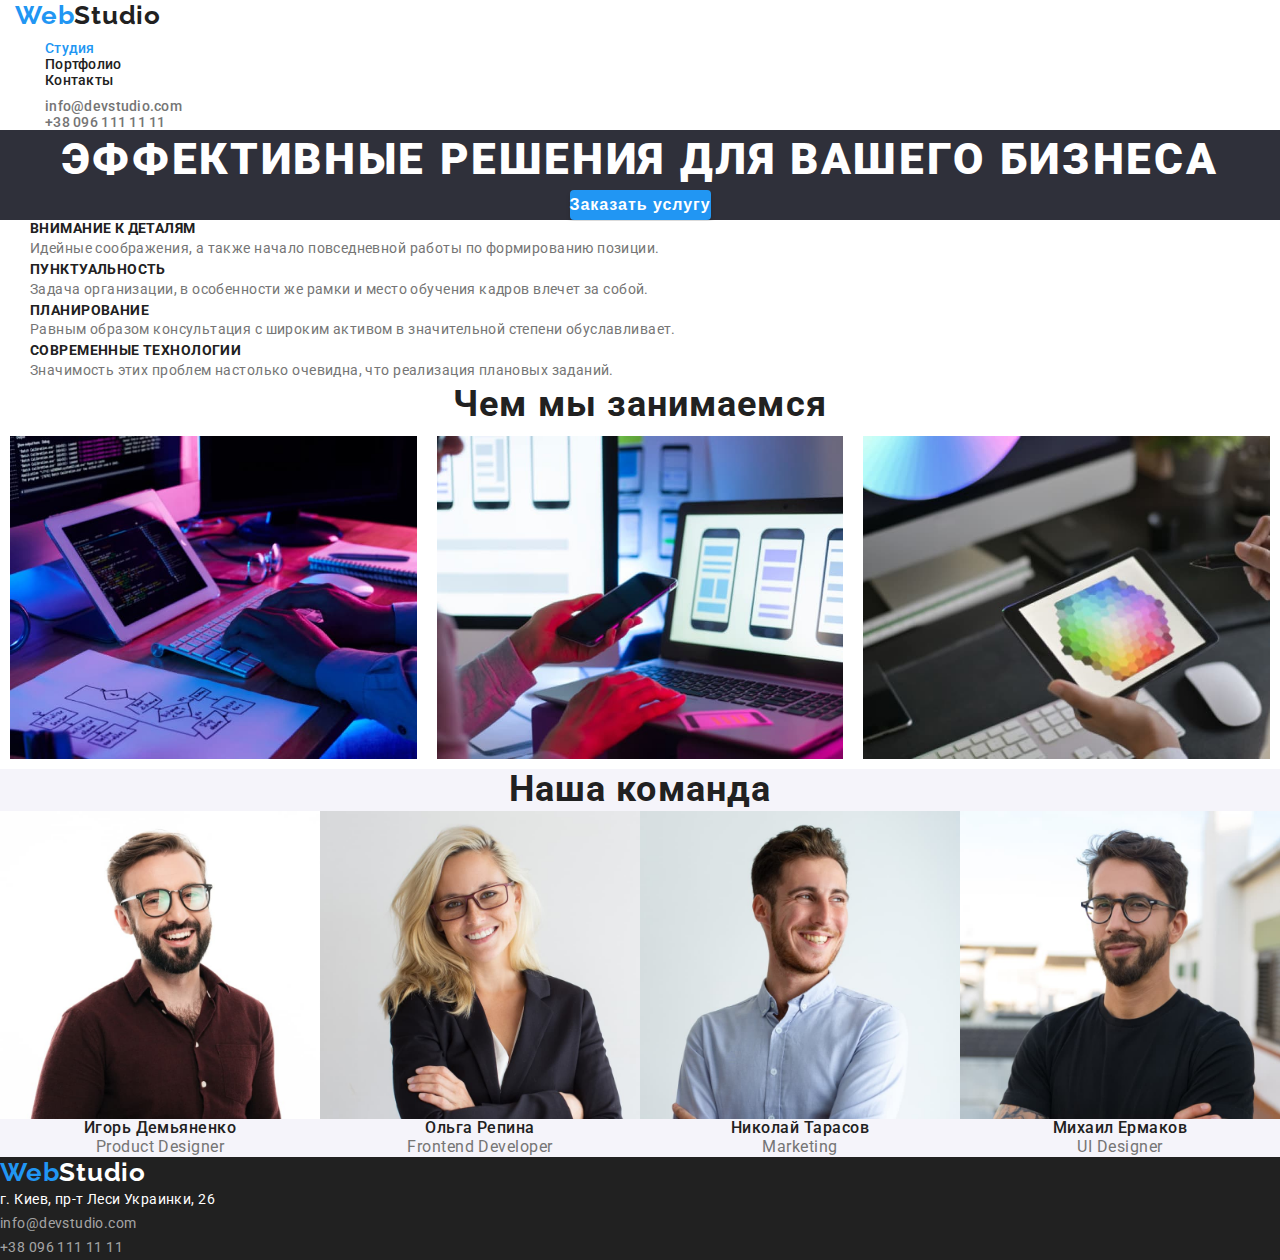
==== index.html @ dde9c55e "dz3" ====
<!DOCTYPE html>
<html lang="ru">
  <head>
    <meta charset="UTF-8" />
    <meta http-equiv="X-UA-Compatible" content="IE=edge" />
    <meta name="viewport" content="width=device-width, initial-scale=1.0" />
    <link rel="stylesheet" href="./css/reset.css" />
    <link rel="stylesheet" href="./css/styles.css" />
    <title>WebStudio</title>
    <link rel="preconnect" href="https://fonts.googleapis.com" />
    <link rel="preconnect" href="https://fonts.gstatic.com" crossorigin />
    <link
      href="https://fonts.googleapis.com/css2?family=Raleway:wght@700&family=Roboto:ital,wght@0,500;0,700;0,900;1,300&display=swap"
      rel="stylesheet"
    />
  </head>
  <body>
    <header class="header">
      <div class="container">
        <nav class="header-navigation">
          <a class="header-logo" href="" lang="ru"
            >Web<span class="header-logo-black">Studio</span>
          </a>
          <ul class="menu">
            <li class="menu-item">
              <a class="menu-link current" href="./index.html">Студия</a>
            </li>
            <li class="menu-item">
              <a class="menu-link" href="./portfolio.html">Портфолио</a>
            </li>
            <li class="menu-item">
              <a class="menu-link" href="">Контакты</a>
            </li>
          </ul>
        </nav>
        <ul class="contacts">
          <li class="contact-item">
            <a class="contact-link" href="mailto:info@devstudio.com"
              >info@devstudio.com</a
            >
          </li>
          <li class="contact-item">
            <a class="contact-link" href="tel:+380961111111"
              >+38 096 111 11 11</a
            >
          </li>
        </ul>
      </div>
    </header>
    <main class="main">
      <section class="main-section">
        <h1 class="main-title">Эффективные решения для вашего бизнеса</h1>
        <button class="main-button" type="button">Заказать услугу</button>
      </section>
      <section>
        <h2 class="visually-hidden" aria-hidden="true" tabindex="-1">
          заголовок скрыт
        </h2>
        <ul class="main-menu">
          <li class="main-item">
            <h3 class="main-item-title">Внимание к деталям</h3>
            <p class="main-text">
              Идейные соображения, а также начало повседневной работы по
              формированию позиции.
            </p>
          </li>
          <li class="main-item">
            <h3 class="main-item-title">Пунктуальность</h3>
            <p class="main-text">
              Задача организации, в особенности же рамки и место обучения кадров
              влечет за собой.
            </p>
          </li>
          <li class="main-item">
            <h3 class="main-item-title">Планирование</h3>
            <p class="main-text">
              Равным образом консультация с широким активом в значительной
              степени обуславливает.
            </p>
          </li>
          <li class="main-item">
            <h3 class="main-item-title">Современные технологии</h3>
            <p class="main-text">
              Значимость этих проблем настолько очевидна, что реализация
              плановых заданий.
            </p>
          </li>
        </ul>
      </section>
      <section class="employment">
        <h2 class="employment-title">Чем мы занимаемся</h2>
        <ul class="employment-menu">
          <li class="employment-item">
            <img src="./images/image1.jpg" alt="клавиатура" />
          </li>
          <li class="employment-item">
            <img src="./images/image2.jpg" alt="телефон" />
          </li>
          <li class="employment-item">
            <img src="./images/image3.jpg" alt="планшет" />
          </li>
        </ul>
      </section>
      <section class="personnel">
        <h2 class="personnel-title">Наша команда</h2>
        <ul class="personnel-menu">
          <li class="personnel-item">
            <img
              class="personnel-img"
              src="./images/imagea.jpg"
              alt="игорь_демьяненко"
            />
            <h3 class="personnel-name">Игорь Демьяненко</h3>
            <p class="personnel-profession" lang="en">Product Designer</p>
          </li>
          <li class="personnel-item">
            <img
              class="personnel-img"
              src="./images/imageb.jpg"
              alt="ольга_репина"
            />
            <h3 class="personnel-name">Ольга Репина</h3>
            <p class="personnel-profession" lang="en">Frontend Developer</p>
          </li>
          <li class="personnel-item">
            <img
              class="personnel-img"
              src="./images/imagec.jpg"
              alt="николай_тарасов"
            />
            <h3 class="personnel-name">Николай Тарасов</h3>
            <p class="personnel-profession" lang="en">Marketing</p>
          </li>
          <li class="personnel-item">
            <img
              class="personnel-img"
              src="./images/imaged.jpg"
              alt="михаил_ермаков"
            />
            <h3 class="personnel-name">Михаил Ермаков</h3>
            <p class="personnel-profession" lang="en">UI Designer</p>
          </li>
        </ul>
      </section>
    </main>
    <footer class="footer">
      <a class="footer-logo" href="" lang="en"
        >Web<span class="footer-logo-white">Studio</span>
      </a>
      <address>
        <ul class="footer-menu-adress">
          <li class="footer-item-adress">
            <a
              class="footer-link-adress"
              href="https://goo.gl/maps/yM5zSDuBBdPvLDTw6"
              target="_blank"
              rel="noopener,noindex,nofollow"
              >г. Киев, пр-т Леси Украинки, 26</a
            >
          </li>
          <li class="footer-item-adress">
            <a class="footer-link-adress-two" href="mailto:info@devstudio.com"
              >info@devstudio.com</a
            >
          </li>
          <li class="footer-item-adress">
            <a class="footer-link-adress-two" href="tel:+380961111111"
              >+38 096 111 11 11</a
            >
          </li>
        </ul>
      </address>
    </footer>
  </body>
</html>
---- css/styles.css ----
:root {
  --main-color: #757575;
  --secondary-color: #212121;
  --background-color: #fff;
}
body {
  font-family: "Roboto", sans-serif;
  font-weight: 400;
  font-style: normal;
  font-size: 14px;
  line-height: 1.14;
  color: var(--main-color);
}
.header {
  background-color: var(--background-color);
  margin-bottom: 50px;
}
.header-logo {
  font-family: "Raleway", sans-serif;
  font-style: normal;
  font-weight: 700;
  font-size: 26px;
  line-height: 1.19;
  letter-spacing: 0.03em;
  color: #2196f3;
}
.header-logo-black {
  font-family: "Raleway", sans-serif;
  font-style: normal;
  font-weight: 700;
  font-size: 26px;
  line-height: 1.19;
  letter-spacing: 0.03em;
  color: var(--secondary-color);
}
.header-navigation {
}
.container {
  width: 1600px;
  height: 80px;
  padding: 0 15px;
  margin-left: auto;
  margin-right: auto;
}
.menu {
  margin: 10px 30px;
}
.menu-link.current {
  color: #2196f3;
}
.menu-link {
  font-weight: 500;
  font-size: 14px;
  line-height: 1.14;
  letter-spacing: 0.02em;
  color: var(--secondary-color);
}
.menu-link:hover {
  color: #2196f3;
}
.menu-link:focus {
  color: #2196f3;
}

.contacts {
  margin: 10px 30px;
}
.contacts-link.current {
  color: #2196f3;
}

.contact-link {
  font-weight: 500;
  font-size: 14px;
  line-height: 1.14;
  letter-spacing: 0.02em;
  color: var(--main-color);
}
.contact-link:hover {
  color: #2196f3;
}
.contact-link:focus {
  color: #2196f3;
}

.main {
}
.main-section {
  background: #2f303a;
  margin-top: auto;
}
.main-title {
  font-weight: 900;
  font-size: 44px;
  line-height: 1.36;
  text-align: center;
  letter-spacing: 0.06em;
  text-transform: uppercase;
  color: var(--background-color);
}
.main-button {
  font-weight: 700;
  font-size: 16px;
  line-height: 1.87;
  display: flex;
  align-items: center;
  text-align: center;
  letter-spacing: 0.06em;
  margin: auto;
  box-shadow: 0px 4px 4px rgba(0, 0, 0, 0.15);
  border-radius: 4px;
  background: #2196f3;
  color: var(--background-color);
}
.main-button:hover {
  background-color: #188ce8;
}
.main-button:focus {
  background-color: #188ce8;
}
.visually-hidden {
  position: absolute;
  white-space: nowrap;
  width: 1px;
  height: 1px;
  overflow: hidden;
  border: 0;
  padding: 0;
  clip: rect(0 0 0 0);
  clip-path: inset(50%);
  margin: -1px;
}
.main-menu {
  background: var(--background-color);
}
.main-item {
  margin: 1px 30px 1px 30px;
}
.main-item-title {
  font-family: "Roboto";
  font-style: normal;
  font-weight: 700;
  font-size: 14px;
  line-height: 1.14;
  letter-spacing: 0.03em;
  text-transform: uppercase;

  color: var(--secondary-color);
}
.main-text {
  font-weight: 400;
  font-size: 14px;
  line-height: 1.71;
  letter-spacing: 0.03em;
  color: var(--main-color);
}
.employment {
  background: var(--background-color);
}
.employment-title {
  font-weight: 700;
  font-size: 36px;
  line-height: 1.16;
  text-align: center;
  letter-spacing: 0.03em;
  color: var(--secondary-color);
}
.employment-menu {
  display: flex;
}
.employment-item {
  background: var(--background-color);
  mix-blend-mode: normal;
  margin: 10px 10px;
}
.personnel {
  background: #f5f4fa;
}
.personnel-title {
  font-weight: 700;
  font-size: 36px;
  line-height: 1.16;
  text-align: center;
  letter-spacing: 0.03em;
  color: var(--secondary-color);
}
.personnel-menu {
  display: flex;
}
.personnel-item {
}
.personnel-img {
}
.personnel-name {
  font-weight: 500;
  font-size: 16px;
  line-height: 1.18;
  text-align: center;
  letter-spacing: 0.03em;
  color: var(--secondary-color);
}
.personnel-profession {
  font-weight: 400;
  font-size: 16px;
  line-height: 1.18;
  text-align: center;
  letter-spacing: 0.03em;
  color: var(--main-color);
}
.footer {
  background-color: var(--secondary-color);
}
.footer-logo {
  font-family: "Raleway";
  font-style: normal;
  font-weight: 700;
  font-size: 26px;
  line-height: 1.19;
  letter-spacing: 0.03em;
  color: #2196f3;
}
.footer-logo-white {
  font-family: "Raleway";
  font-style: normal;
  font-weight: 700;
  font-size: 26px;
  line-height: 1.19;
  letter-spacing: 0.03em;
  color: #fff;
}
.footer-menu-adress {
}
.footer-item-adress {
  font-family: "Roboto";
  font-style: normal;
  font-weight: 400;
  font-size: 14px;
  line-height: 1.71;
  letter-spacing: 0.03em;
  color: #fff;
}
.footer-link-adress {
  font-weight: 400;
  font-size: 14px;
  line-height: 1.71;
  letter-spacing: 0.03em;
  color: var(--background-color);
}
.footer-link-adress-two {
  font-weight: 400;
  font-size: 14px;
  line-height: 1.71;
  letter-spacing: 0.03em;
  color: rgba(255, 255, 255, 0.6);
}
.footer-link-adress:hover {
  color: #2196f3;
}
.footer-link-adress:focus {
  color: #2196f3;
}
.footer-link-adress-two:hover {
  color: #2196f3;
}
.footer-link-adress-two:focus {
  color: #2196f3;
}
/* portfolio*/
.container-button-menu {
  display: flex;
}
.container-button-item {
}

.container-button {
  font-weight: 500;
  font-size: 16px;
  line-height: 1.62;
  text-align: center;
  letter-spacing: 0.03em;
  background: #f5f4fa;
  border-radius: 4px;
}
.container-button.current {
  color: #2196f3;
}
.container-button:hover {
  background-color: #2196f3;
  color: var(--background-color);
}
.container-button:focus {
  background-color: #2196f3;
  color: var(--background-color);
}
.work-menu {
  display: flex;
}
.work-item {
  background: #ffffff;
  border: 1px solid #eeeeee;
  box-sizing: border-box;
}
.work-img {
}
.work-title {
  font-weight: 700;
  font-size: 18px;
  line-height: 2;
  letter-spacing: 0.06em;
  color: var(--secondary-color);
}
.work-text {
  font-family: "Roboto";
  font-style: normal;
  font-weight: 400;
  font-size: 16px;
  line-height: 1.87;
  letter-spacing: 0.03em;
  color: var(--main-color);
}
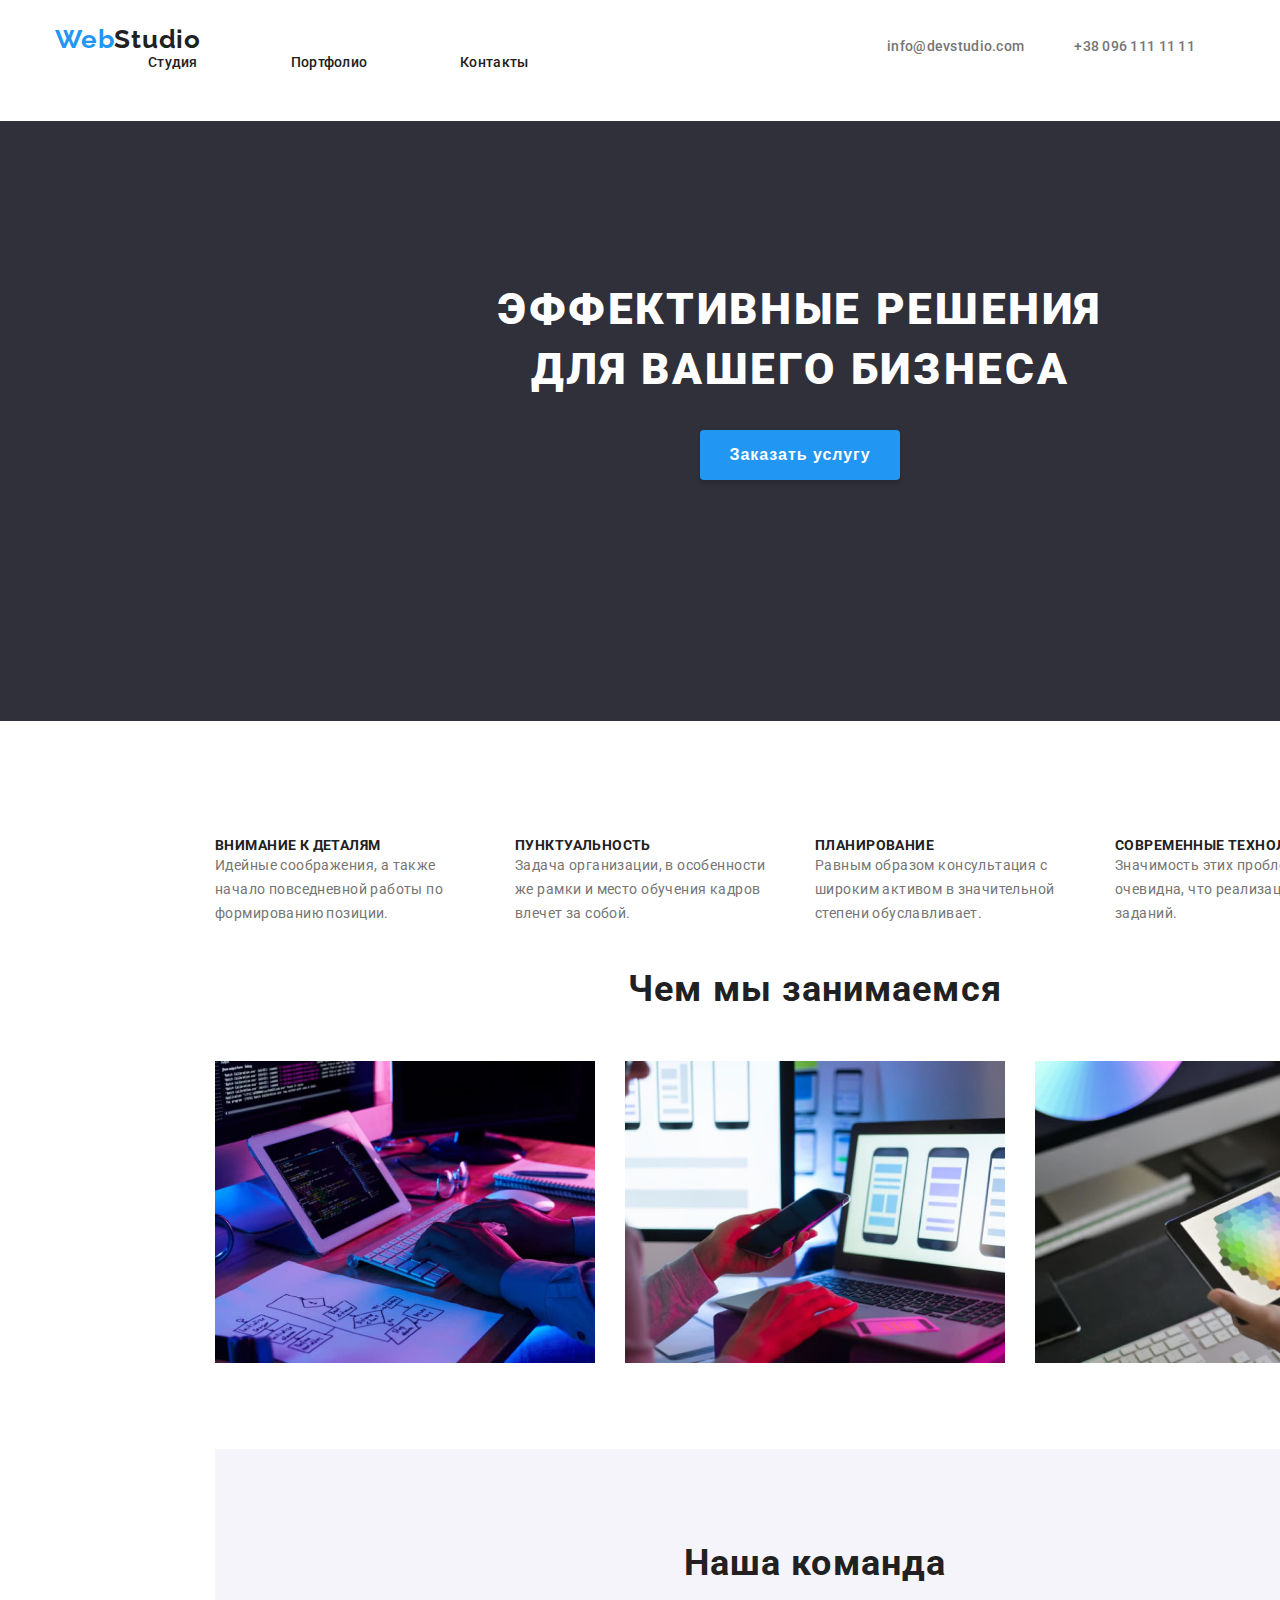
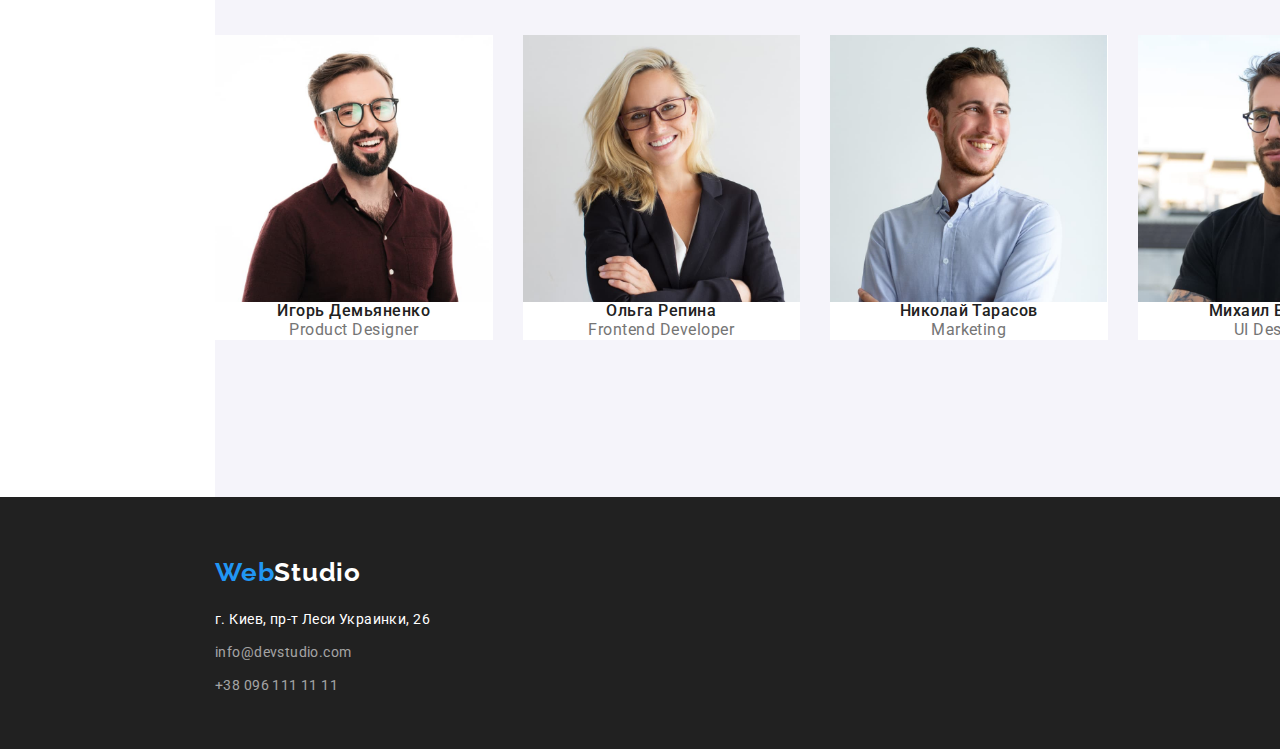
==== commit 6facf1ab: "щось на мудрив ) 3 дз" ====
--- a/index.html
+++ b/index.html
@@ -21,30 +21,34 @@
           <a class="header-logo" href="" lang="ru"
             >Web<span class="header-logo-black">Studio</span>
           </a>
-          <ul class="menu">
-            <li class="menu-item">
-              <a class="menu-link current" href="./index.html">Студия</a>
+          <div class="menu-section">
+            <ul class="menu">
+              <li class="menu-item">
+                <a class="menu-link current" href="./index.html">Студия</a>
+              </li>
+              <li class="menu-item">
+                <a class="menu-link" href="./portfolio.html">Портфолио</a>
+              </li>
+              <li class="menu-item">
+                <a class="menu-link" href="">Контакты</a>
+              </li>
+            </ul>
+          </div>
+        </nav>
+        <div class="contacts-container">
+          <ul class="contacts">
+            <li class="contact-item">
+              <a class="contact-link" href="mailto:info@devstudio.com"
+                >info@devstudio.com</a
+              >
             </li>
-            <li class="menu-item">
-              <a class="menu-link" href="./portfolio.html">Портфолио</a>
-            </li>
-            <li class="menu-item">
-              <a class="menu-link" href="">Контакты</a>
+            <li class="contact-item">
+              <a class="contact-link" href="tel:+380961111111"
+                >+38 096 111 11 11</a
+              >
             </li>
           </ul>
-        </nav>
-        <ul class="contacts">
-          <li class="contact-item">
-            <a class="contact-link" href="mailto:info@devstudio.com"
-              >info@devstudio.com</a
-            >
-          </li>
-          <li class="contact-item">
-            <a class="contact-link" href="tel:+380961111111"
-              >+38 096 111 11 11</a
-            >
-          </li>
-        </ul>
+        </div>
       </div>
     </header>
     <main class="main">
--- a/css/styles.css
+++ b/css/styles.css
@@ -14,6 +14,7 @@
 .header {
   background-color: var(--background-color);
   margin-bottom: 50px;
+  padding-top: 24px;
 }
 .header-logo {
   font-family: "Raleway", sans-serif;
@@ -32,21 +33,34 @@
   line-height: 1.19;
   letter-spacing: 0.03em;
   color: var(--secondary-color);
+  margin-top: 24px;
+  margin-bottom: 25px;
 }
 .header-navigation {
 }
+.header .container {
+  display: flex;
+  align-items: center;
+}
 .container {
-  width: 1600px;
-  height: 80px;
-  padding: 0 15px;
+  width: 1200px;
+  padding-left: 15px;
+  padding-right: 15px;
+  margin: 0 auto;
+  background: #ffffff;
+}
+.menu-section {
   margin-left: auto;
-  margin-right: auto;
+  align-items: center;
 }
 .menu {
-  margin: 10px 30px;
-}
-.menu-link.current {
-  color: #2196f3;
+  display: flex;
+}
+.menu-link .current {
+  color: #2196f3;
+}
+.menu-item:not (: last-child) {
+  margin-right: 50px;
 }
 .menu-link {
   font-weight: 500;
@@ -54,6 +68,7 @@
   line-height: 1.14;
   letter-spacing: 0.02em;
   color: var(--secondary-color);
+  padding-left: 93px;
 }
 .menu-link:hover {
   color: #2196f3;
@@ -61,9 +76,17 @@
 .menu-link:focus {
   color: #2196f3;
 }
+.contacts-container {
+  margin-left: auto;
+  align-items: center;
+}
 
 .contacts {
+  display: flex;
   margin: 10px 30px;
+}
+.contact-item:not(:last-child) {
+  margin-right: 50px;
 }
 .contacts-link.current {
   color: #2196f3;
@@ -87,9 +110,18 @@
 }
 .main-section {
   background: #2f303a;
-  margin-top: auto;
+  margin-top: 0 auto;
+  width: 1600px;
+  height: 600px;
+  left: 0px;
+  top: 80px;
 }
 .main-title {
+  position: absolute;
+  width: 696px;
+  height: 120px;
+  left: 452px;
+  top: 280px;
   font-weight: 900;
   font-size: 44px;
   line-height: 1.36;
@@ -99,14 +131,19 @@
   color: var(--background-color);
 }
 .main-button {
+  position: absolute;
+  width: 200px;
+  height: 50px;
+  left: 700px;
+  top: 430px;
   font-weight: 700;
   font-size: 16px;
   line-height: 1.87;
   display: flex;
   align-items: center;
   text-align: center;
+  justify-content: center;
   letter-spacing: 0.06em;
-  margin: auto;
   box-shadow: 0px 4px 4px rgba(0, 0, 0, 0.15);
   border-radius: 4px;
   background: #2196f3;
@@ -131,10 +168,24 @@
   margin: -1px;
 }
 .main-menu {
+  padding-top: 94px;
+  padding-bottom: 94px;
+  display: flex;
+  margin: -30px;
   background: var(--background-color);
+  position: absolute;
+  width: 1200px;
+  height: 101px;
+  left: 215px;
+  top: 774px;
 }
 .main-item {
-  margin: 1px 30px 1px 30px;
+  flex-basis: calc((100%-120px) / 4);
+  margin-left: 30px;
+  width: 270px;
+  height: 101px;
+  left: 215px;
+  top: 774px;
 }
 .main-item-title {
   font-family: "Roboto";
@@ -144,7 +195,6 @@
   line-height: 1.14;
   letter-spacing: 0.03em;
   text-transform: uppercase;
-
   color: var(--secondary-color);
 }
 .main-text {
@@ -155,6 +205,12 @@
   color: var(--main-color);
 }
 .employment {
+  position: absolute;
+  width: 1200px;
+  height: 386px;
+  left: 215px;
+  top: 969px;
+
   background: var(--background-color);
 }
 .employment-title {
@@ -164,16 +220,23 @@
   text-align: center;
   letter-spacing: 0.03em;
   color: var(--secondary-color);
+  padding-bottom: 50px;
 }
 .employment-menu {
   display: flex;
+  margin-left: -30px;
 }
 .employment-item {
   background: var(--background-color);
-  mix-blend-mode: normal;
-  margin: 10px 10px;
+  flex-basis: calc((100%-90px) / 3);
+  margin-left: 30px;
 }
 .personnel {
+  position: absolute;
+  width: 1200px;
+  height: 648px;
+  left: 215px;
+  top: 1449px;
   background: #f5f4fa;
 }
 .personnel-title {
@@ -183,11 +246,17 @@
   text-align: center;
   letter-spacing: 0.03em;
   color: var(--secondary-color);
+  padding-top: 94px;
+  padding-bottom: 50px;
 }
 .personnel-menu {
   display: flex;
+  margin-left: -30px;
 }
 .personnel-item {
+  flex-basis: calc((100%-120px) / 4);
+  margin-left: 30px;
+  background-color: var(--background-color);
 }
 .personnel-img {
 }
@@ -208,7 +277,14 @@
   color: var(--main-color);
 }
 .footer {
+  position: absolute;
+  width: 1600px;
+  height: 252px;
+  left: 0px;
+  top: 2097px;
   background-color: var(--secondary-color);
+  padding-left: 215px;
+  padding-top: 60px;
 }
 .footer-logo {
   font-family: "Raleway";
@@ -229,6 +305,7 @@
   color: #fff;
 }
 .footer-menu-adress {
+  padding-top: 20px;
 }
 .footer-item-adress {
   font-family: "Roboto";
@@ -238,6 +315,7 @@
   line-height: 1.71;
   letter-spacing: 0.03em;
   color: #fff;
+  padding-bottom: 9px;
 }
 .footer-link-adress {
   font-weight: 400;
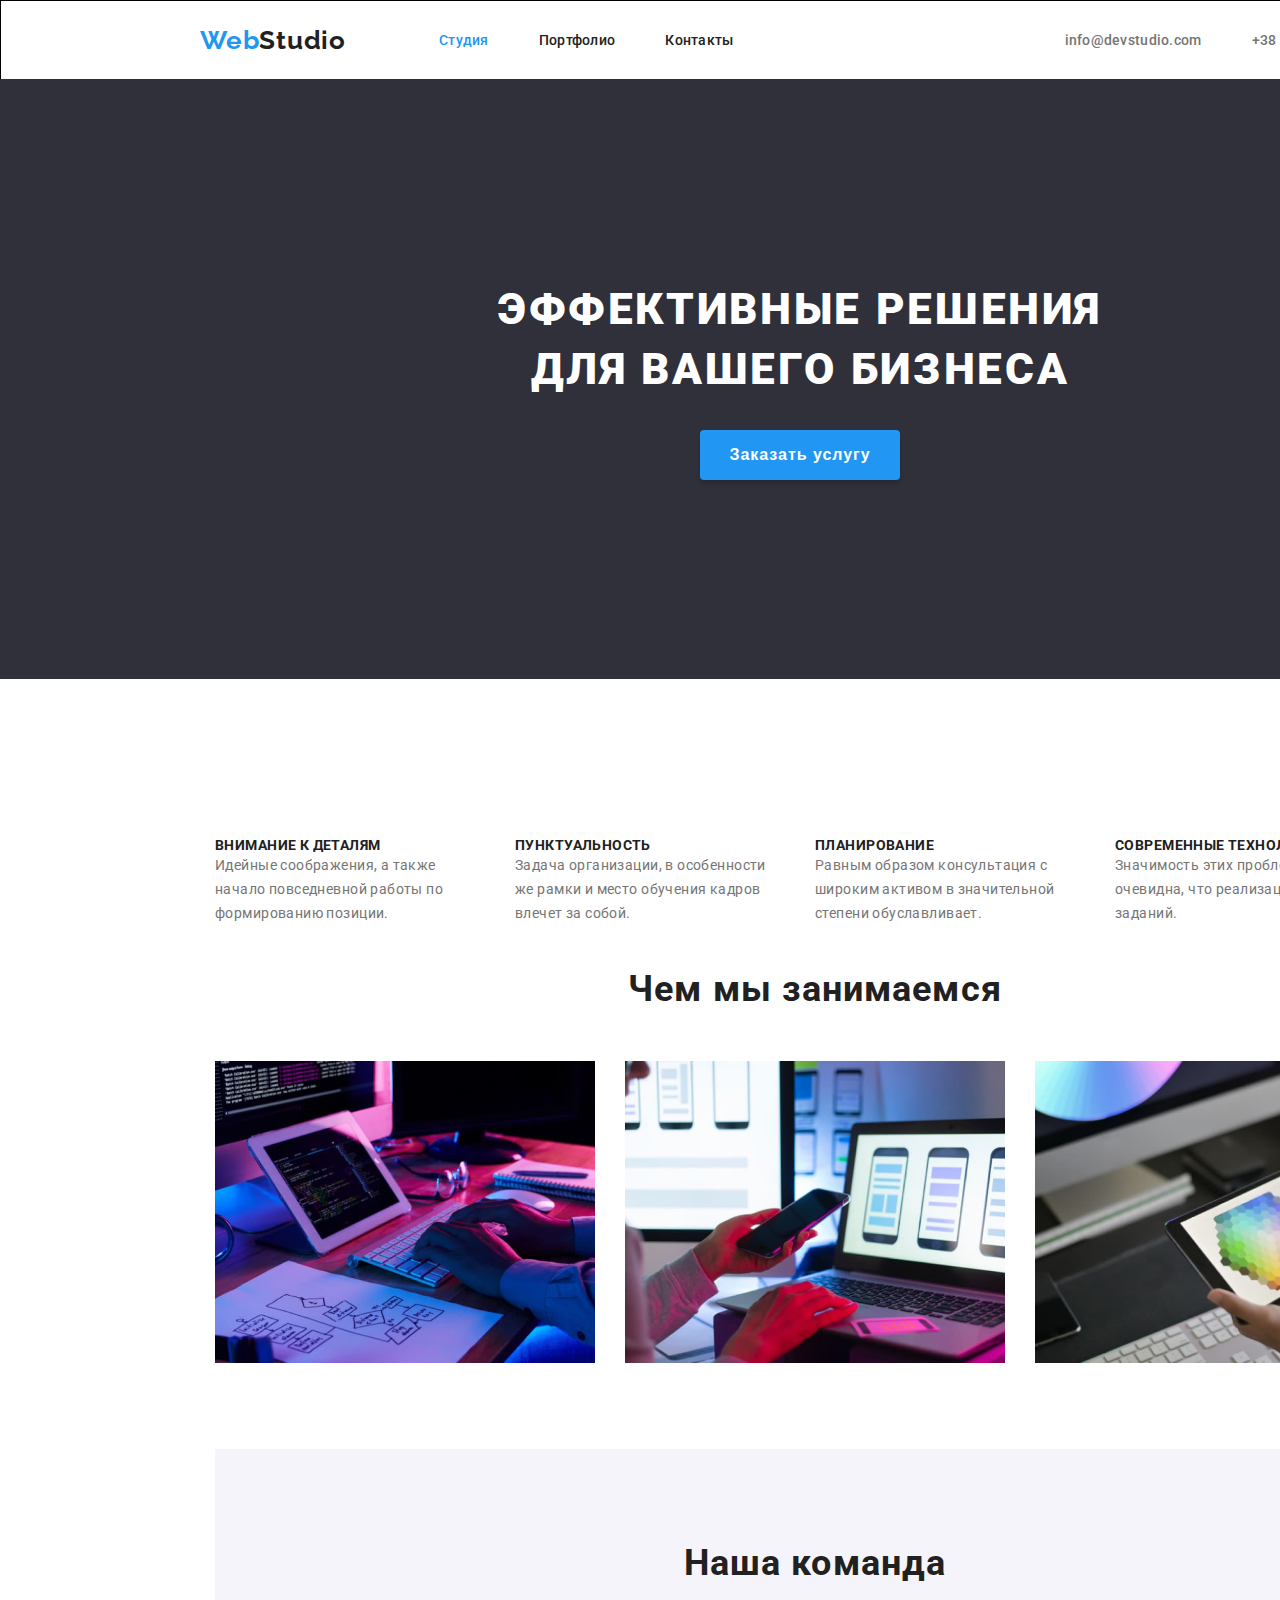
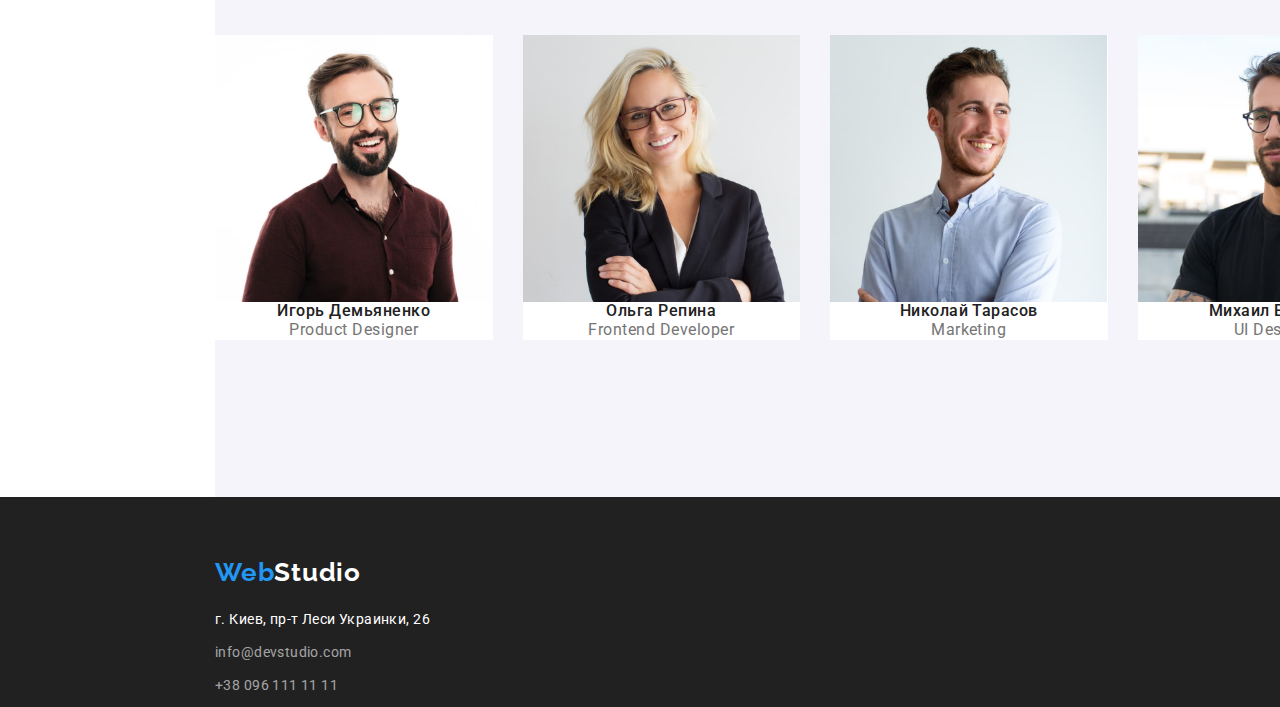
==== commit 11e153aa: "щось пішло не так 15.04" ====
--- a/index.html
+++ b/index.html
@@ -21,34 +21,30 @@
           <a class="header-logo" href="" lang="ru"
             >Web<span class="header-logo-black">Studio</span>
           </a>
-          <div class="menu-section">
-            <ul class="menu">
-              <li class="menu-item">
-                <a class="menu-link current" href="./index.html">Студия</a>
-              </li>
-              <li class="menu-item">
-                <a class="menu-link" href="./portfolio.html">Портфолио</a>
-              </li>
-              <li class="menu-item">
-                <a class="menu-link" href="">Контакты</a>
-              </li>
-            </ul>
-          </div>
-        </nav>
-        <div class="contacts-container">
-          <ul class="contacts">
-            <li class="contact-item">
-              <a class="contact-link" href="mailto:info@devstudio.com"
-                >info@devstudio.com</a
-              >
+          <ul class="menu">
+            <li class="menu-item">
+              <a class="menu-link current" href="./index.html">Студия</a>
             </li>
-            <li class="contact-item">
-              <a class="contact-link" href="tel:+380961111111"
-                >+38 096 111 11 11</a
-              >
+            <li class="menu-item">
+              <a class="menu-link" href="./portfolio.html">Портфолио</a>
+            </li>
+            <li class="menu-item">
+              <a class="menu-link" href="">Контакты</a>
             </li>
           </ul>
-        </div>
+        </nav>
+        <ul class="contacts">
+          <li class="contact-item">
+            <a class="contact-link" href="mailto:info@devstudio.com"
+              >info@devstudio.com</a
+            >
+          </li>
+          <li class="contact-item">
+            <a class="contact-link" href="tel:+380961111111"
+              >+38 096 111 11 11</a
+            >
+          </li>
+        </ul>
       </div>
     </header>
     <main class="main">
@@ -56,7 +52,7 @@
         <h1 class="main-title">Эффективные решения для вашего бизнеса</h1>
         <button class="main-button" type="button">Заказать услугу</button>
       </section>
-      <section>
+      <section class="main-section-two">
         <h2 class="visually-hidden" aria-hidden="true" tabindex="-1">
           заголовок скрыт
         </h2>
--- a/css/styles.css
+++ b/css/styles.css
@@ -12,9 +12,12 @@
   color: var(--main-color);
 }
 .header {
+  width: 1600px;
+  height: 80px;
   background-color: var(--background-color);
-  margin-bottom: 50px;
-  padding-top: 24px;
+  border: 1px solid black;
+  margin-right: -1px;
+  margin-bottom: -1px;
 }
 .header-logo {
   font-family: "Raleway", sans-serif;
@@ -24,6 +27,9 @@
   line-height: 1.19;
   letter-spacing: 0.03em;
   color: #2196f3;
+  padding-top: 24px;
+  padding-bottom: 25px;
+  padding-right: 93px;
 }
 .header-logo-black {
   font-family: "Raleway", sans-serif;
@@ -37,6 +43,8 @@
   margin-bottom: 25px;
 }
 .header-navigation {
+  display: flex;
+  align-items: center;
 }
 .header .container {
   display: flex;
@@ -44,23 +52,20 @@
 }
 .container {
   width: 1200px;
-  padding-left: 15px;
-  padding-right: 15px;
   margin: 0 auto;
   background: #ffffff;
 }
-.menu-section {
-  margin-left: auto;
+.menu {
+  display: flex;
   align-items: center;
-}
-.menu {
-  display: flex;
-}
-.menu-link .current {
-  color: #2196f3;
-}
-.menu-item:not (: last-child) {
-  margin-right: 50px;
+  padding-top: 32px;
+  padding-bottom: 32px;
+}
+.menu-link.current {
+  color: #2196f3;
+}
+.menu-item:not(:last-child) {
+  padding-right: 50px;
 }
 .menu-link {
   font-weight: 500;
@@ -68,7 +73,6 @@
   line-height: 1.14;
   letter-spacing: 0.02em;
   color: var(--secondary-color);
-  padding-left: 93px;
 }
 .menu-link:hover {
   color: #2196f3;
@@ -76,14 +80,10 @@
 .menu-link:focus {
   color: #2196f3;
 }
-.contacts-container {
-  margin-left: auto;
-  align-items: center;
-}
-
 .contacts {
   display: flex;
-  margin: 10px 30px;
+  padding-left: 331px;
+  padding-right: 0px;
 }
 .contact-item:not(:last-child) {
   margin-right: 50px;
@@ -210,7 +210,6 @@
   height: 386px;
   left: 215px;
   top: 969px;
-
   background: var(--background-color);
 }
 .employment-title {
@@ -279,7 +278,6 @@
 .footer {
   position: absolute;
   width: 1600px;
-  height: 252px;
   left: 0px;
   top: 2097px;
   background-color: var(--secondary-color);
@@ -344,13 +342,36 @@
   color: #2196f3;
 }
 /* portfolio*/
+.main-portfolio {
+  position: absolute;
+  width: 1200px;
+  height: 1360px;
+  margin-left: 215px;
+  margin-right: 215px;
+  border: 1px solid black;
+  margin-right: -1px;
+  margin-bottom: -1px;
+}
+.portfolio-navigation {
+  padding-bottom: 34px;
+}
 .container-button-menu {
   display: flex;
+  margin-left: -8px;
+  padding-top: 174px;
+  padding-left: 400px;
 }
 .container-button-item {
+  flex-basis: calc(100% / 5 -8px);
+  margin-left: 8px;
+  border: 1px solid black;
+  margin-right: -1px;
+  margin-bottom: -1px;
 }
 
 .container-button {
+  font-family: "Roboto";
+  font-style: normal;
   font-weight: 500;
   font-size: 16px;
   line-height: 1.62;
@@ -358,6 +379,8 @@
   letter-spacing: 0.03em;
   background: #f5f4fa;
   border-radius: 4px;
+  width: 73px;
+  height: 38px;
 }
 .container-button.current {
   color: #2196f3;
@@ -370,13 +393,22 @@
   background-color: #2196f3;
   color: var(--background-color);
 }
+.work-section {
+}
 .work-menu {
   display: flex;
+  margin-left: -30px;
 }
 .work-item {
+  position: absolute;
+  width: 370px;
+  padding-left: 215px;
+  padding-top: 262px;
   background: #ffffff;
   border: 1px solid #eeeeee;
   box-sizing: border-box;
+  flex-basis: calc(100% / 9 * 30px);
+  margin-left: 30px;
 }
 .work-img {
 }
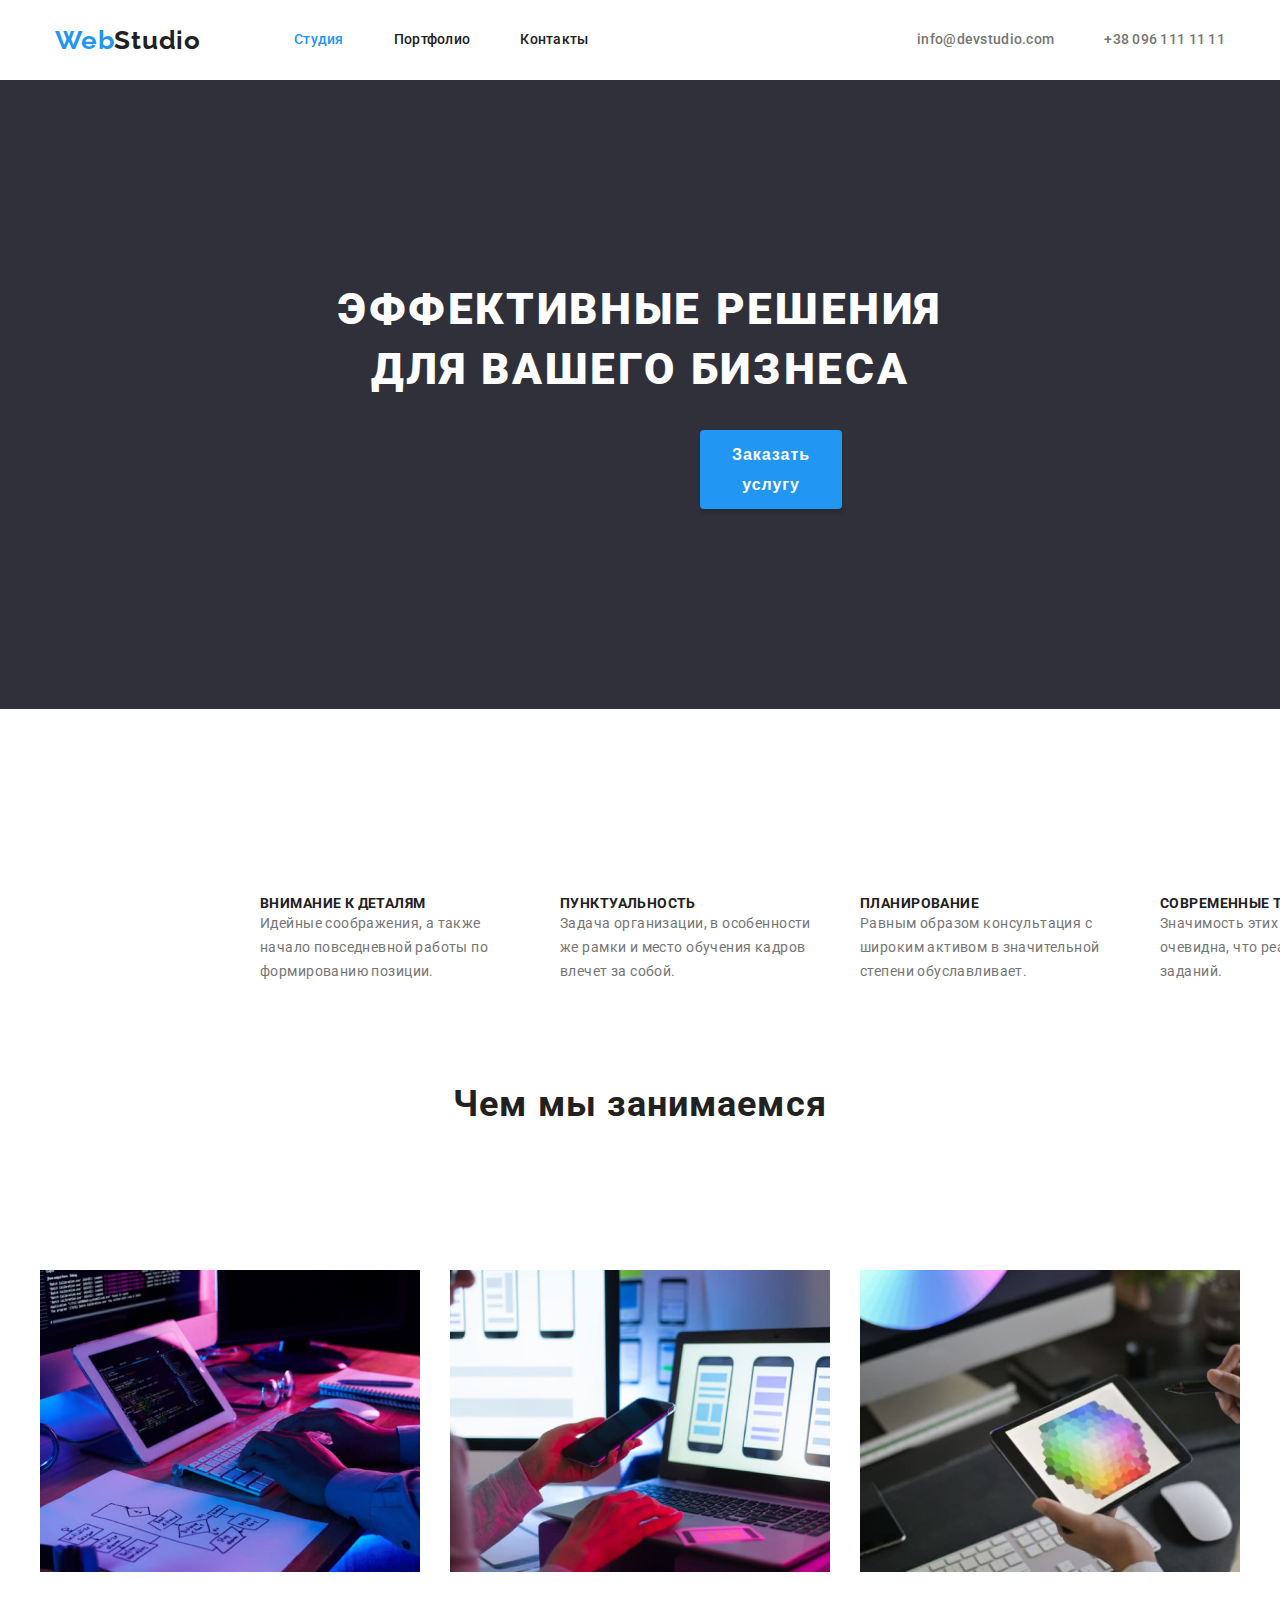
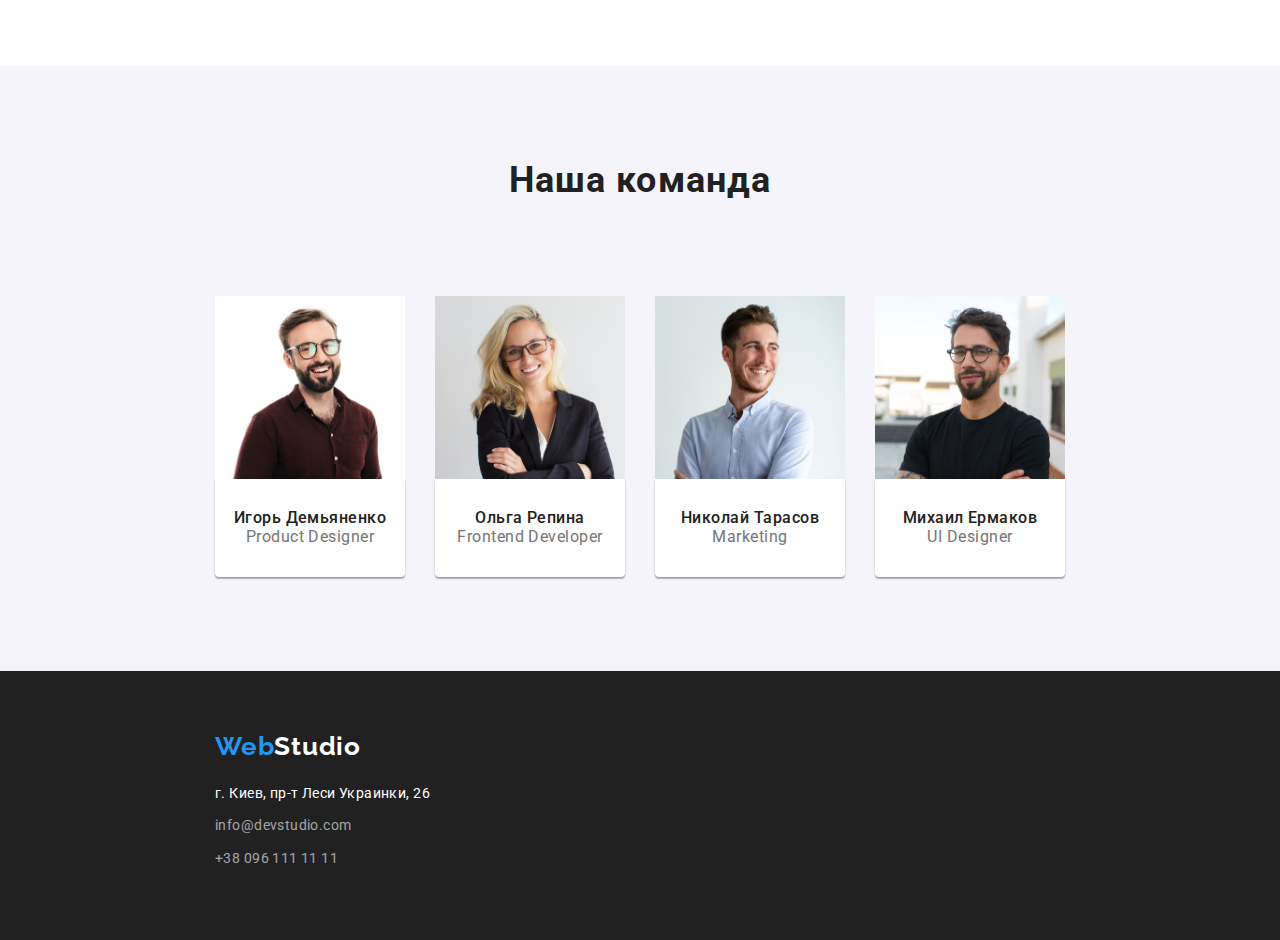
==== commit 8560f3e7: "виправив помилки дз 3" ====
--- a/index.html
+++ b/index.html
@@ -56,39 +56,41 @@
         <h2 class="visually-hidden" aria-hidden="true" tabindex="-1">
           заголовок скрыт
         </h2>
-        <ul class="main-menu">
-          <li class="main-item">
-            <h3 class="main-item-title">Внимание к деталям</h3>
-            <p class="main-text">
-              Идейные соображения, а также начало повседневной работы по
-              формированию позиции.
-            </p>
-          </li>
-          <li class="main-item">
-            <h3 class="main-item-title">Пунктуальность</h3>
-            <p class="main-text">
-              Задача организации, в особенности же рамки и место обучения кадров
-              влечет за собой.
-            </p>
-          </li>
-          <li class="main-item">
-            <h3 class="main-item-title">Планирование</h3>
-            <p class="main-text">
-              Равным образом консультация с широким активом в значительной
-              степени обуславливает.
-            </p>
-          </li>
-          <li class="main-item">
-            <h3 class="main-item-title">Современные технологии</h3>
-            <p class="main-text">
-              Значимость этих проблем настолько очевидна, что реализация
-              плановых заданий.
-            </p>
-          </li>
-        </ul>
+        <div class="main-container">
+          <ul class="main-menu">
+            <li class="main-item">
+              <h3 class="main-item-title">Внимание к деталям</h3>
+              <p class="main-text">
+                Идейные соображения, а также начало повседневной работы по
+                формированию позиции.
+              </p>
+            </li>
+            <li class="main-item">
+              <h3 class="main-item-title">Пунктуальность</h3>
+              <p class="main-text">
+                Задача организации, в особенности же рамки и место обучения
+                кадров влечет за собой.
+              </p>
+            </li>
+            <li class="main-item">
+              <h3 class="main-item-title">Планирование</h3>
+              <p class="main-text">
+                Равным образом консультация с широким активом в значительной
+                степени обуславливает.
+              </p>
+            </li>
+            <li class="main-item">
+              <h3 class="main-item-title">Современные технологии</h3>
+              <p class="main-text">
+                Значимость этих проблем настолько очевидна, что реализация
+                плановых заданий.
+              </p>
+            </li>
+          </ul>
+        </div>
       </section>
-      <section class="employment">
-        <h2 class="employment-title">Чем мы занимаемся</h2>
+      <h2 class="employment-title">Чем мы занимаемся</h2>
+      <div class="employment-container">
         <ul class="employment-menu">
           <li class="employment-item">
             <img src="./images/image1.jpg" alt="клавиатура" />
@@ -100,48 +102,58 @@
             <img src="./images/image3.jpg" alt="планшет" />
           </li>
         </ul>
-      </section>
-      <section class="personnel">
+      </div>
+      <div class="personnel-collor-container">
         <h2 class="personnel-title">Наша команда</h2>
-        <ul class="personnel-menu">
-          <li class="personnel-item">
-            <img
-              class="personnel-img"
-              src="./images/imagea.jpg"
-              alt="игорь_демьяненко"
-            />
-            <h3 class="personnel-name">Игорь Демьяненко</h3>
-            <p class="personnel-profession" lang="en">Product Designer</p>
-          </li>
-          <li class="personnel-item">
-            <img
-              class="personnel-img"
-              src="./images/imageb.jpg"
-              alt="ольга_репина"
-            />
-            <h3 class="personnel-name">Ольга Репина</h3>
-            <p class="personnel-profession" lang="en">Frontend Developer</p>
-          </li>
-          <li class="personnel-item">
-            <img
-              class="personnel-img"
-              src="./images/imagec.jpg"
-              alt="николай_тарасов"
-            />
-            <h3 class="personnel-name">Николай Тарасов</h3>
-            <p class="personnel-profession" lang="en">Marketing</p>
-          </li>
-          <li class="personnel-item">
-            <img
-              class="personnel-img"
-              src="./images/imaged.jpg"
-              alt="михаил_ермаков"
-            />
-            <h3 class="personnel-name">Михаил Ермаков</h3>
-            <p class="personnel-profession" lang="en">UI Designer</p>
-          </li>
-        </ul>
-      </section>
+        <div class="personnel-container-top">
+          <ul class="personnel-menu">
+            <li class="personnel-item">
+              <img
+                class="personnel-img"
+                src="./images/imagea.jpg"
+                alt="игорь_демьяненко"
+              />
+              <div class="personnel-container">
+                <h3 class="personnel-name">Игорь Демьяненко</h3>
+                <p class="personnel-profession" lang="en">Product Designer</p>
+              </div>
+            </li>
+            <li class="personnel-item">
+              <img
+                class="personnel-img"
+                src="./images/imageb.jpg"
+                alt="ольга_репина"
+              />
+              <div class="personnel-container">
+                <h3 class="personnel-name">Ольга Репина</h3>
+                <p class="personnel-profession" lang="en">Frontend Developer</p>
+              </div>
+            </li>
+            <li class="personnel-item">
+              <img
+                class="personnel-img"
+                src="./images/imagec.jpg"
+                alt="николай_тарасов"
+              />
+              <div class="personnel-container">
+                <h3 class="personnel-name">Николай Тарасов</h3>
+                <p class="personnel-profession" lang="en">Marketing</p>
+              </div>
+            </li>
+            <li class="personnel-item">
+              <img
+                class="personnel-img"
+                src="./images/imaged.jpg"
+                alt="михаил_ермаков"
+              />
+              <div class="personnel-container">
+                <h3 class="personnel-name">Михаил Ермаков</h3>
+                <p class="personnel-profession" lang="en">UI Designer</p>
+              </div>
+            </li>
+          </ul>
+        </div>
+      </div>
     </main>
     <footer class="footer">
       <a class="footer-logo" href="" lang="en"
--- a/css/styles.css
+++ b/css/styles.css
@@ -12,13 +12,10 @@
   color: var(--main-color);
 }
 .header {
-  width: 1600px;
-  height: 80px;
   background-color: var(--background-color);
-  border: 1px solid black;
-  margin-right: -1px;
-  margin-bottom: -1px;
-}
+  border-bottom: #fff;
+}
+
 .header-logo {
   font-family: "Raleway", sans-serif;
   font-style: normal;
@@ -27,9 +24,7 @@
   line-height: 1.19;
   letter-spacing: 0.03em;
   color: #2196f3;
-  padding-top: 24px;
-  padding-bottom: 25px;
-  padding-right: 93px;
+  margin-right: 93px;
 }
 .header-logo-black {
   font-family: "Raleway", sans-serif;
@@ -54,39 +49,44 @@
   width: 1200px;
   margin: 0 auto;
   background: #ffffff;
+  padding-left: 15px;
+  padding-right: 15px;
 }
 .menu {
   display: flex;
   align-items: center;
+}
+.menu-link.current {
+  color: #2196f3;
+}
+.menu-item:not(:last-child) {
+  padding-right: 50px;
+}
+.menu-link {
+  font-weight: 500;
+  font-size: 14px;
+  line-height: 1.14;
+  letter-spacing: 0.02em;
+  color: var(--secondary-color);
   padding-top: 32px;
   padding-bottom: 32px;
-}
-.menu-link.current {
-  color: #2196f3;
-}
-.menu-item:not(:last-child) {
+  display: inline-block;
+}
+.menu-link:hover {
+  color: #2196f3;
+}
+.menu-link:focus {
+  color: #2196f3;
+}
+.contacts {
+  display: flex;
+  align-items: center;
+  margin-left: auto;
+  padding-top: 32px;
+  padding-bottom: 32px;
+}
+.contact-item:not(:last-child) {
   padding-right: 50px;
-}
-.menu-link {
-  font-weight: 500;
-  font-size: 14px;
-  line-height: 1.14;
-  letter-spacing: 0.02em;
-  color: var(--secondary-color);
-}
-.menu-link:hover {
-  color: #2196f3;
-}
-.menu-link:focus {
-  color: #2196f3;
-}
-.contacts {
-  display: flex;
-  padding-left: 331px;
-  padding-right: 0px;
-}
-.contact-item:not(:last-child) {
-  margin-right: 50px;
 }
 .contacts-link.current {
   color: #2196f3;
@@ -110,18 +110,19 @@
 }
 .main-section {
   background: #2f303a;
-  margin-top: 0 auto;
-  width: 1600px;
-  height: 600px;
-  left: 0px;
-  top: 80px;
+  padding-top: 200px;
+  padding-left: 0px;
+  padding-bottom: 200px;
+  padding-right: 0px;
+}
+.main-container {
+  width: 1200px;
+  margin-left: 15px;
+  margin-right: 15px;
+  padding-top: 94px;
+  padding-bottom: 94px;
 }
 .main-title {
-  position: absolute;
-  width: 696px;
-  height: 120px;
-  left: 452px;
-  top: 280px;
   font-weight: 900;
   font-size: 44px;
   line-height: 1.36;
@@ -129,25 +130,25 @@
   letter-spacing: 0.06em;
   text-transform: uppercase;
   color: var(--background-color);
+  max-width: 650px;
+  margin: 0 auto;
 }
 .main-button {
-  position: absolute;
-  width: 200px;
-  height: 50px;
-  left: 700px;
-  top: 430px;
+  margin-left: 700px;
+  margin-right: 700px;
+  margin-top: 30px;
   font-weight: 700;
   font-size: 16px;
   line-height: 1.87;
   display: flex;
   align-items: center;
   text-align: center;
-  justify-content: center;
   letter-spacing: 0.06em;
   box-shadow: 0px 4px 4px rgba(0, 0, 0, 0.15);
   border-radius: 4px;
   background: #2196f3;
   color: var(--background-color);
+  padding: 10px 32px;
 }
 .main-button:hover {
   background-color: #188ce8;
@@ -156,7 +157,6 @@
   background-color: #188ce8;
 }
 .visually-hidden {
-  position: absolute;
   white-space: nowrap;
   width: 1px;
   height: 1px;
@@ -167,6 +167,9 @@
   clip-path: inset(50%);
   margin: -1px;
 }
+.main-section-two {
+  padding-bottom: 94px;
+}
 .main-menu {
   padding-top: 94px;
   padding-bottom: 94px;
@@ -176,16 +179,13 @@
   position: absolute;
   width: 1200px;
   height: 101px;
-  left: 215px;
-  top: 774px;
+  margin-left: 215px;
+  margin-top: auto;
 }
 .main-item {
-  flex-basis: calc((100%-120px) / 4);
+  flex-basis: calc(100% / 4 - 30px);
   margin-left: 30px;
   width: 270px;
-  height: 101px;
-  left: 215px;
-  top: 774px;
 }
 .main-item-title {
   font-family: "Roboto";
@@ -204,13 +204,12 @@
   letter-spacing: 0.03em;
   color: var(--main-color);
 }
-.employment {
-  position: absolute;
+.employment-container {
   width: 1200px;
-  height: 386px;
-  left: 215px;
-  top: 969px;
   background: var(--background-color);
+  margin: 0 auto;
+  padding-top: 94px;
+  padding-bottom: 94px;
 }
 .employment-title {
   font-weight: 700;
@@ -220,6 +219,8 @@
   letter-spacing: 0.03em;
   color: var(--secondary-color);
   padding-bottom: 50px;
+  padding-top: 94px;
+  margin: 0 auto;
 }
 .employment-menu {
   display: flex;
@@ -230,13 +231,13 @@
   flex-basis: calc((100%-90px) / 3);
   margin-left: 30px;
 }
-.personnel {
-  position: absolute;
-  width: 1200px;
-  height: 648px;
-  left: 215px;
-  top: 1449px;
+.personnel-collor-container {
   background: #f5f4fa;
+}
+.personnel-container-top {
+  margin-left: 215px;
+  margin-right: 215px;
+  padding-bottom: 94px;
 }
 .personnel-title {
   font-weight: 700;
@@ -246,7 +247,7 @@
   letter-spacing: 0.03em;
   color: var(--secondary-color);
   padding-top: 94px;
-  padding-bottom: 50px;
+  padding-bottom: 94px;
 }
 .personnel-menu {
   display: flex;
@@ -257,7 +258,12 @@
   margin-left: 30px;
   background-color: var(--background-color);
 }
-.personnel-img {
+.personnel-container {
+  padding-top: 30px;
+  padding-bottom: 30px;
+  box-shadow: 0px 1px 3px rgba(0, 0, 0, 0.12), 0px 1px 1px rgba(0, 0, 0, 0.14),
+    0px 2px 1px rgba(0, 0, 0, 0.2);
+  border-radius: 0px 0px 4px 4px;
 }
 .personnel-name {
   font-weight: 500;
@@ -276,13 +282,10 @@
   color: var(--main-color);
 }
 .footer {
-  position: absolute;
-  width: 1600px;
-  left: 0px;
-  top: 2097px;
   background-color: var(--secondary-color);
   padding-left: 215px;
   padding-top: 60px;
+  padding-bottom: 60px;
 }
 .footer-logo {
   font-family: "Raleway";
@@ -343,30 +346,21 @@
 }
 /* portfolio*/
 .main-portfolio {
-  position: absolute;
   width: 1200px;
-  height: 1360px;
   margin-left: 215px;
   margin-right: 215px;
-  border: 1px solid black;
-  margin-right: -1px;
-  margin-bottom: -1px;
 }
 .portfolio-navigation {
   padding-bottom: 34px;
 }
 .container-button-menu {
   display: flex;
-  margin-left: -8px;
-  padding-top: 174px;
-  padding-left: 400px;
-}
-.container-button-item {
-  flex-basis: calc(100% / 5 -8px);
-  margin-left: 8px;
-  border: 1px solid black;
-  margin-right: -1px;
-  margin-bottom: -1px;
+  justify-content: center;
+  padding-top: 94px;
+  padding-bottom: 50px;
+}
+.container-button-item:not(:last-child) {
+  padding-right: 8px;
 }
 
 .container-button {
@@ -379,11 +373,11 @@
   letter-spacing: 0.03em;
   background: #f5f4fa;
   border-radius: 4px;
-  width: 73px;
-  height: 38px;
+  padding: 6px 22px;
 }
 .container-button.current {
-  color: #2196f3;
+  background-color: #2196f3;
+  color: var(--background-color);
 }
 .container-button:hover {
   background-color: #2196f3;
@@ -393,22 +387,24 @@
   background-color: #2196f3;
   color: var(--background-color);
 }
-.work-section {
+.work-container {
+  padding: 20px 24px;
 }
 .work-menu {
   display: flex;
+  flex-wrap: wrap;
   margin-left: -30px;
+  margin-bottom: -30px;
+  padding-bottom: 94px;
 }
 .work-item {
-  position: absolute;
   width: 370px;
-  padding-left: 215px;
-  padding-top: 262px;
   background: #ffffff;
   border: 1px solid #eeeeee;
   box-sizing: border-box;
-  flex-basis: calc(100% / 9 * 30px);
+  flex-basis: calc(100% / 3 - 30px);
   margin-left: 30px;
+  margin-bottom: 30px;
 }
 .work-img {
 }
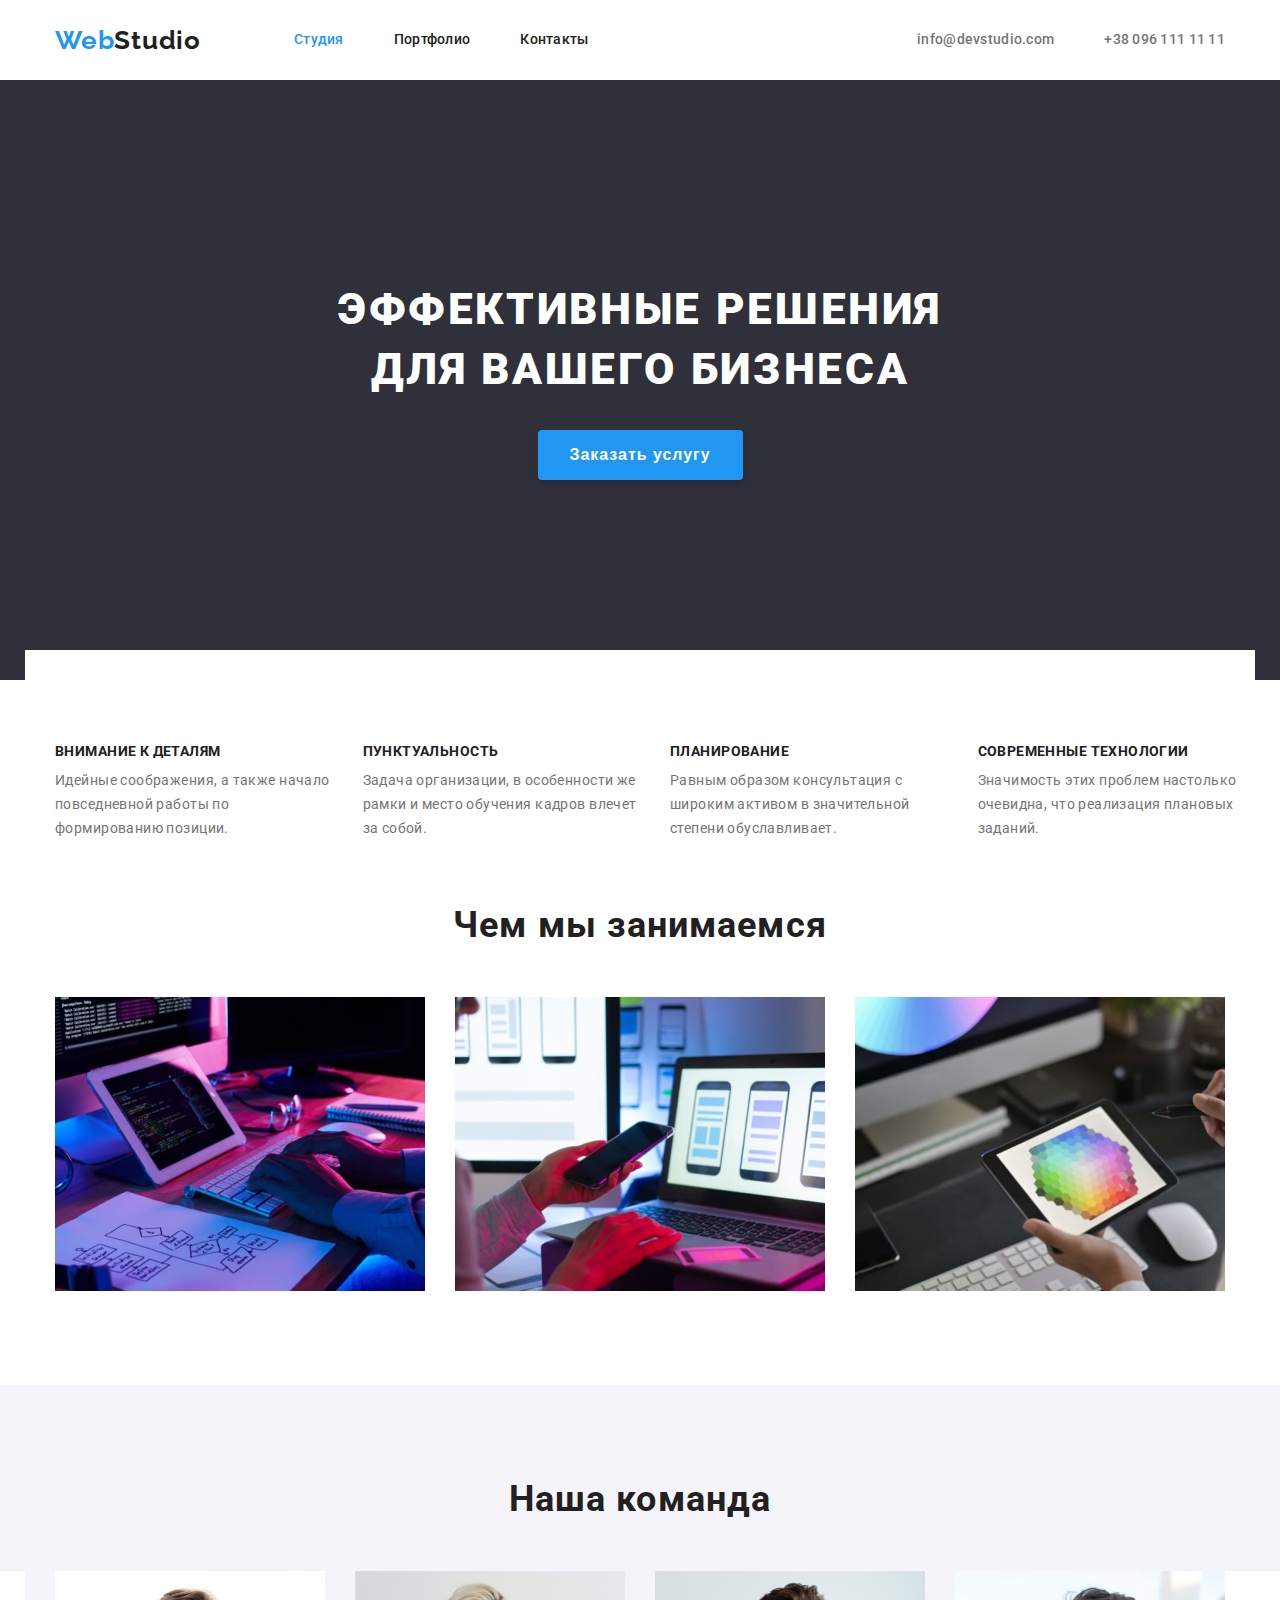
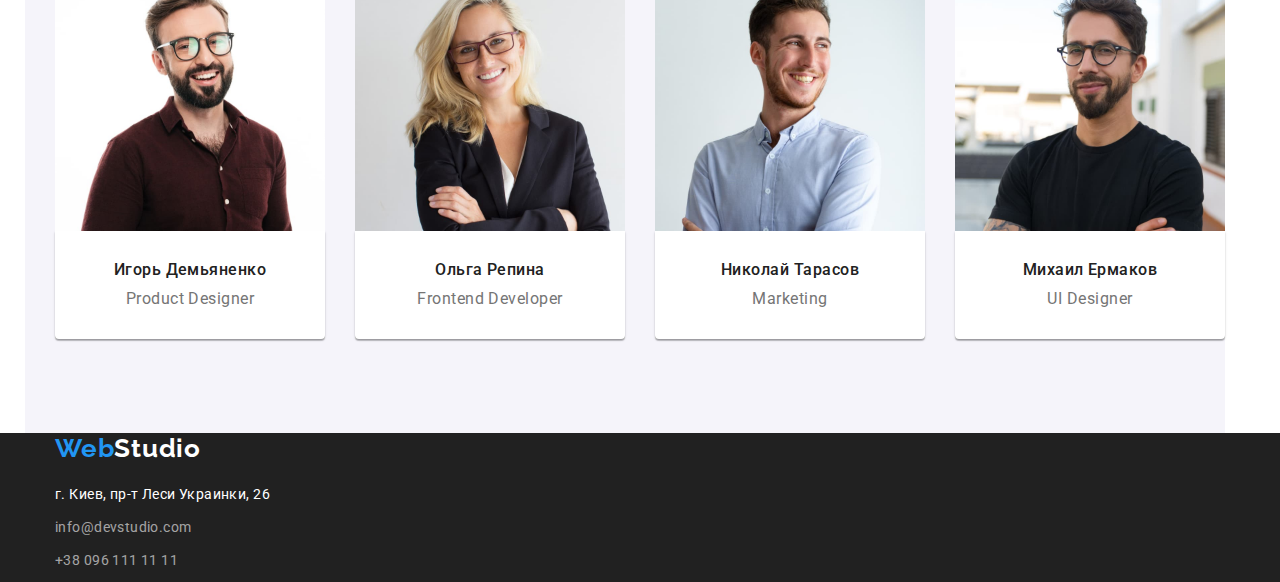
==== commit 82ab1944: "знову виправлення по дз 3" ====
--- a/index.html
+++ b/index.html
@@ -10,7 +10,7 @@
     <link rel="preconnect" href="https://fonts.googleapis.com" />
     <link rel="preconnect" href="https://fonts.gstatic.com" crossorigin />
     <link
-      href="https://fonts.googleapis.com/css2?family=Raleway:wght@700&family=Roboto:ital,wght@0,500;0,700;0,900;1,300&display=swap"
+      href="https://fonts.googleapis.com/css2?family=Raleway:wght@700&family=Roboto:ital,wght@0,400;0,500;0,700;0,900;1,300&display=swap"
       rel="stylesheet"
     />
   </head>
@@ -56,41 +56,43 @@
         <h2 class="visually-hidden" aria-hidden="true" tabindex="-1">
           заголовок скрыт
         </h2>
-        <div class="main-container">
-          <ul class="main-menu">
-            <li class="main-item">
-              <h3 class="main-item-title">Внимание к деталям</h3>
-              <p class="main-text">
-                Идейные соображения, а также начало повседневной работы по
-                формированию позиции.
-              </p>
-            </li>
-            <li class="main-item">
-              <h3 class="main-item-title">Пунктуальность</h3>
-              <p class="main-text">
-                Задача организации, в особенности же рамки и место обучения
-                кадров влечет за собой.
-              </p>
-            </li>
-            <li class="main-item">
-              <h3 class="main-item-title">Планирование</h3>
-              <p class="main-text">
-                Равным образом консультация с широким активом в значительной
-                степени обуславливает.
-              </p>
-            </li>
-            <li class="main-item">
-              <h3 class="main-item-title">Современные технологии</h3>
-              <p class="main-text">
-                Значимость этих проблем настолько очевидна, что реализация
-                плановых заданий.
-              </p>
-            </li>
-          </ul>
-        </div>
       </section>
-      <h2 class="employment-title">Чем мы занимаемся</h2>
-      <div class="employment-container">
+      <div class="container">
+        <ul class="main-menu">
+          <li class="main-item">
+            <h3 class="main-item-title">Внимание к деталям</h3>
+            <p class="main-text">
+              Идейные соображения, а также начало повседневной работы по
+              формированию позиции.
+            </p>
+          </li>
+          <li class="main-item">
+            <h3 class="main-item-title">Пунктуальность</h3>
+            <p class="main-text">
+              Задача организации, в особенности же рамки и место обучения кадров
+              влечет за собой.
+            </p>
+          </li>
+          <li class="main-item">
+            <h3 class="main-item-title">Планирование</h3>
+            <p class="main-text">
+              Равным образом консультация с широким активом в значительной
+              степени обуславливает.
+            </p>
+          </li>
+          <li class="main-item">
+            <h3 class="main-item-title">Современные технологии</h3>
+            <p class="main-text">
+              Значимость этих проблем настолько очевидна, что реализация
+              плановых заданий.
+            </p>
+          </li>
+        </ul>
+      </div>
+      <section class="section-employment">
+        <h2 class="employment-title">Чем мы занимаемся</h2>
+      </section>
+      <div class="container">
         <ul class="employment-menu">
           <li class="employment-item">
             <img src="./images/image1.jpg" alt="клавиатура" />
@@ -103,85 +105,87 @@
           </li>
         </ul>
       </div>
-      <div class="personnel-collor-container">
+      <section class="section-personnel">
         <h2 class="personnel-title">Наша команда</h2>
-        <div class="personnel-container-top">
-          <ul class="personnel-menu">
-            <li class="personnel-item">
-              <img
-                class="personnel-img"
-                src="./images/imagea.jpg"
-                alt="игорь_демьяненко"
-              />
-              <div class="personnel-container">
-                <h3 class="personnel-name">Игорь Демьяненко</h3>
-                <p class="personnel-profession" lang="en">Product Designer</p>
-              </div>
-            </li>
-            <li class="personnel-item">
-              <img
-                class="personnel-img"
-                src="./images/imageb.jpg"
-                alt="ольга_репина"
-              />
-              <div class="personnel-container">
-                <h3 class="personnel-name">Ольга Репина</h3>
-                <p class="personnel-profession" lang="en">Frontend Developer</p>
-              </div>
-            </li>
-            <li class="personnel-item">
-              <img
-                class="personnel-img"
-                src="./images/imagec.jpg"
-                alt="николай_тарасов"
-              />
-              <div class="personnel-container">
-                <h3 class="personnel-name">Николай Тарасов</h3>
-                <p class="personnel-profession" lang="en">Marketing</p>
-              </div>
-            </li>
-            <li class="personnel-item">
-              <img
-                class="personnel-img"
-                src="./images/imaged.jpg"
-                alt="михаил_ермаков"
-              />
-              <div class="personnel-container">
-                <h3 class="personnel-name">Михаил Ермаков</h3>
-                <p class="personnel-profession" lang="en">UI Designer</p>
-              </div>
-            </li>
-          </ul>
-        </div>
+      </section>
+      <div class="container">
+        <ul class="personnel-menu">
+          <li class="personnel-item">
+            <img
+              class="personnel-img"
+              src="./images/imagea.jpg"
+              alt="игорь_демьяненко"
+            />
+            <div class="personnel-container">
+              <h3 class="personnel-name">Игорь Демьяненко</h3>
+              <p class="personnel-profession" lang="en">Product Designer</p>
+            </div>
+          </li>
+          <li class="personnel-item">
+            <img
+              class="personnel-img"
+              src="./images/imageb.jpg"
+              alt="ольга_репина"
+            />
+            <div class="personnel-container">
+              <h3 class="personnel-name">Ольга Репина</h3>
+              <p class="personnel-profession" lang="en">Frontend Developer</p>
+            </div>
+          </li>
+          <li class="personnel-item">
+            <img
+              class="personnel-img"
+              src="./images/imagec.jpg"
+              alt="николай_тарасов"
+            />
+            <div class="personnel-container">
+              <h3 class="personnel-name">Николай Тарасов</h3>
+              <p class="personnel-profession" lang="en">Marketing</p>
+            </div>
+          </li>
+          <li class="personnel-item">
+            <img
+              class="personnel-img"
+              src="./images/imaged.jpg"
+              alt="михаил_ермаков"
+            />
+            <div class="personnel-container">
+              <h3 class="personnel-name">Михаил Ермаков</h3>
+              <p class="personnel-profession" lang="en">UI Designer</p>
+            </div>
+          </li>
+        </ul>
       </div>
     </main>
     <footer class="footer">
-      <a class="footer-logo" href="" lang="en"
-        >Web<span class="footer-logo-white">Studio</span>
-      </a>
-      <address>
-        <ul class="footer-menu-adress">
-          <li class="footer-item-adress">
-            <a
-              class="footer-link-adress"
-              href="https://goo.gl/maps/yM5zSDuBBdPvLDTw6"
-              target="_blank"
-              rel="noopener,noindex,nofollow"
-              >г. Киев, пр-т Леси Украинки, 26</a
-            >
-          </li>
-          <li class="footer-item-adress">
-            <a class="footer-link-adress-two" href="mailto:info@devstudio.com"
-              >info@devstudio.com</a
-            >
-          </li>
-          <li class="footer-item-adress">
-            <a class="footer-link-adress-two" href="tel:+380961111111"
-              >+38 096 111 11 11</a
-            >
-          </li>
-        </ul>
-      </address>
+      <div class="container">
+        <a class="footer-logo" href="" lang="en"
+          >Web<span class="footer-logo-white">Studio</span>
+        </a>
+        <address>
+          <ul class="footer-menu-adress">
+            <li class="footer-item-adress">
+              <a
+                class="footer-link-adress"
+                href="https://goo.gl/maps/yM5zSDuBBdPvLDTw6"
+                target="_blank"
+                rel="noopener,noindex,nofollow"
+                >г. Киев, пр-т Леси Украинки, 26</a
+              >
+            </li>
+            <li class="footer-item-adress">
+              <a class="footer-link-adress-two" href="mailto:info@devstudio.com"
+                >info@devstudio.com</a
+              >
+            </li>
+            <li class="footer-item-adress">
+              <a class="footer-link-adress-two" href="tel:+380961111111"
+                >+38 096 111 11 11</a
+              >
+            </li>
+          </ul>
+        </address>
+      </div>
     </footer>
   </body>
 </html>
--- a/css/styles.css
+++ b/css/styles.css
@@ -34,8 +34,8 @@
   line-height: 1.19;
   letter-spacing: 0.03em;
   color: var(--secondary-color);
-  margin-top: 24px;
-  margin-bottom: 25px;
+  padding-top: 24px;
+  padding-bottom: 25px;
 }
 .header-navigation {
   display: flex;
@@ -48,7 +48,6 @@
 .container {
   width: 1200px;
   margin: 0 auto;
-  background: #ffffff;
   padding-left: 15px;
   padding-right: 15px;
 }
@@ -60,7 +59,7 @@
   color: #2196f3;
 }
 .menu-item:not(:last-child) {
-  padding-right: 50px;
+  margin-right: 50px;
 }
 .menu-link {
   font-weight: 500;
@@ -82,11 +81,9 @@
   display: flex;
   align-items: center;
   margin-left: auto;
-  padding-top: 32px;
-  padding-bottom: 32px;
 }
 .contact-item:not(:last-child) {
-  padding-right: 50px;
+  margin-right: 50px;
 }
 .contacts-link.current {
   color: #2196f3;
@@ -98,6 +95,8 @@
   line-height: 1.14;
   letter-spacing: 0.02em;
   color: var(--main-color);
+  padding-top: 32px;
+  padding-bottom: 32px;
 }
 .contact-link:hover {
   color: #2196f3;
@@ -115,13 +114,6 @@
   padding-bottom: 200px;
   padding-right: 0px;
 }
-.main-container {
-  width: 1200px;
-  margin-left: 15px;
-  margin-right: 15px;
-  padding-top: 94px;
-  padding-bottom: 94px;
-}
 .main-title {
   font-weight: 900;
   font-size: 44px;
@@ -134,8 +126,8 @@
   margin: 0 auto;
 }
 .main-button {
-  margin-left: 700px;
-  margin-right: 700px;
+  margin-left: auto;
+  margin-right: auto;
   margin-top: 30px;
   font-weight: 700;
   font-size: 16px;
@@ -168,24 +160,17 @@
   margin: -1px;
 }
 .main-section-two {
-  padding-bottom: 94px;
 }
 .main-menu {
+  display: flex;
+  margin: -30px;
+  background: var(--background-color);
   padding-top: 94px;
   padding-bottom: 94px;
-  display: flex;
-  margin: -30px;
-  background: var(--background-color);
-  position: absolute;
-  width: 1200px;
-  height: 101px;
-  margin-left: 215px;
-  margin-top: auto;
 }
 .main-item {
   flex-basis: calc(100% / 4 - 30px);
   margin-left: 30px;
-  width: 270px;
 }
 .main-item-title {
   font-family: "Roboto";
@@ -196,6 +181,7 @@
   letter-spacing: 0.03em;
   text-transform: uppercase;
   color: var(--secondary-color);
+  margin-bottom: 10px;
 }
 .main-text {
   font-weight: 400;
@@ -204,12 +190,11 @@
   letter-spacing: 0.03em;
   color: var(--main-color);
 }
-.employment-container {
-  width: 1200px;
+.section-employment {
   background: var(--background-color);
   margin: 0 auto;
-  padding-top: 94px;
-  padding-bottom: 94px;
+  padding-bottom: 50px;
+  padding-top: 0px;
 }
 .employment-title {
   font-weight: 700;
@@ -218,26 +203,21 @@
   text-align: center;
   letter-spacing: 0.03em;
   color: var(--secondary-color);
-  padding-bottom: 50px;
-  padding-top: 94px;
-  margin: 0 auto;
 }
 .employment-menu {
   display: flex;
   margin-left: -30px;
+  padding-bottom: 94px;
 }
 .employment-item {
   background: var(--background-color);
   flex-basis: calc((100%-90px) / 3);
   margin-left: 30px;
 }
-.personnel-collor-container {
+.section-personnel {
+  padding-top: 94px;
+  padding-bottom: 50px;
   background: #f5f4fa;
-}
-.personnel-container-top {
-  margin-left: 215px;
-  margin-right: 215px;
-  padding-bottom: 94px;
 }
 .personnel-title {
   font-weight: 700;
@@ -246,12 +226,12 @@
   text-align: center;
   letter-spacing: 0.03em;
   color: var(--secondary-color);
-  padding-top: 94px;
+}
+.personnel-menu {
+  display: flex;
+  margin-left: -30px;
+  background: #f5f4fa;
   padding-bottom: 94px;
-}
-.personnel-menu {
-  display: flex;
-  margin-left: -30px;
 }
 .personnel-item {
   flex-basis: calc((100%-120px) / 4);
@@ -272,6 +252,7 @@
   text-align: center;
   letter-spacing: 0.03em;
   color: var(--secondary-color);
+  margin-bottom: 10px;
 }
 .personnel-profession {
   font-weight: 400;
@@ -283,9 +264,6 @@
 }
 .footer {
   background-color: var(--secondary-color);
-  padding-left: 215px;
-  padding-top: 60px;
-  padding-bottom: 60px;
 }
 .footer-logo {
   font-family: "Raleway";
@@ -347,8 +325,8 @@
 /* portfolio*/
 .main-portfolio {
   width: 1200px;
-  margin-left: 215px;
-  margin-right: 215px;
+  margin-left: auto;
+  margin-right: auto;
 }
 .portfolio-navigation {
   padding-bottom: 34px;
@@ -360,7 +338,7 @@
   padding-bottom: 50px;
 }
 .container-button-item:not(:last-child) {
-  padding-right: 8px;
+  margin-right: 8px;
 }
 
 .container-button {
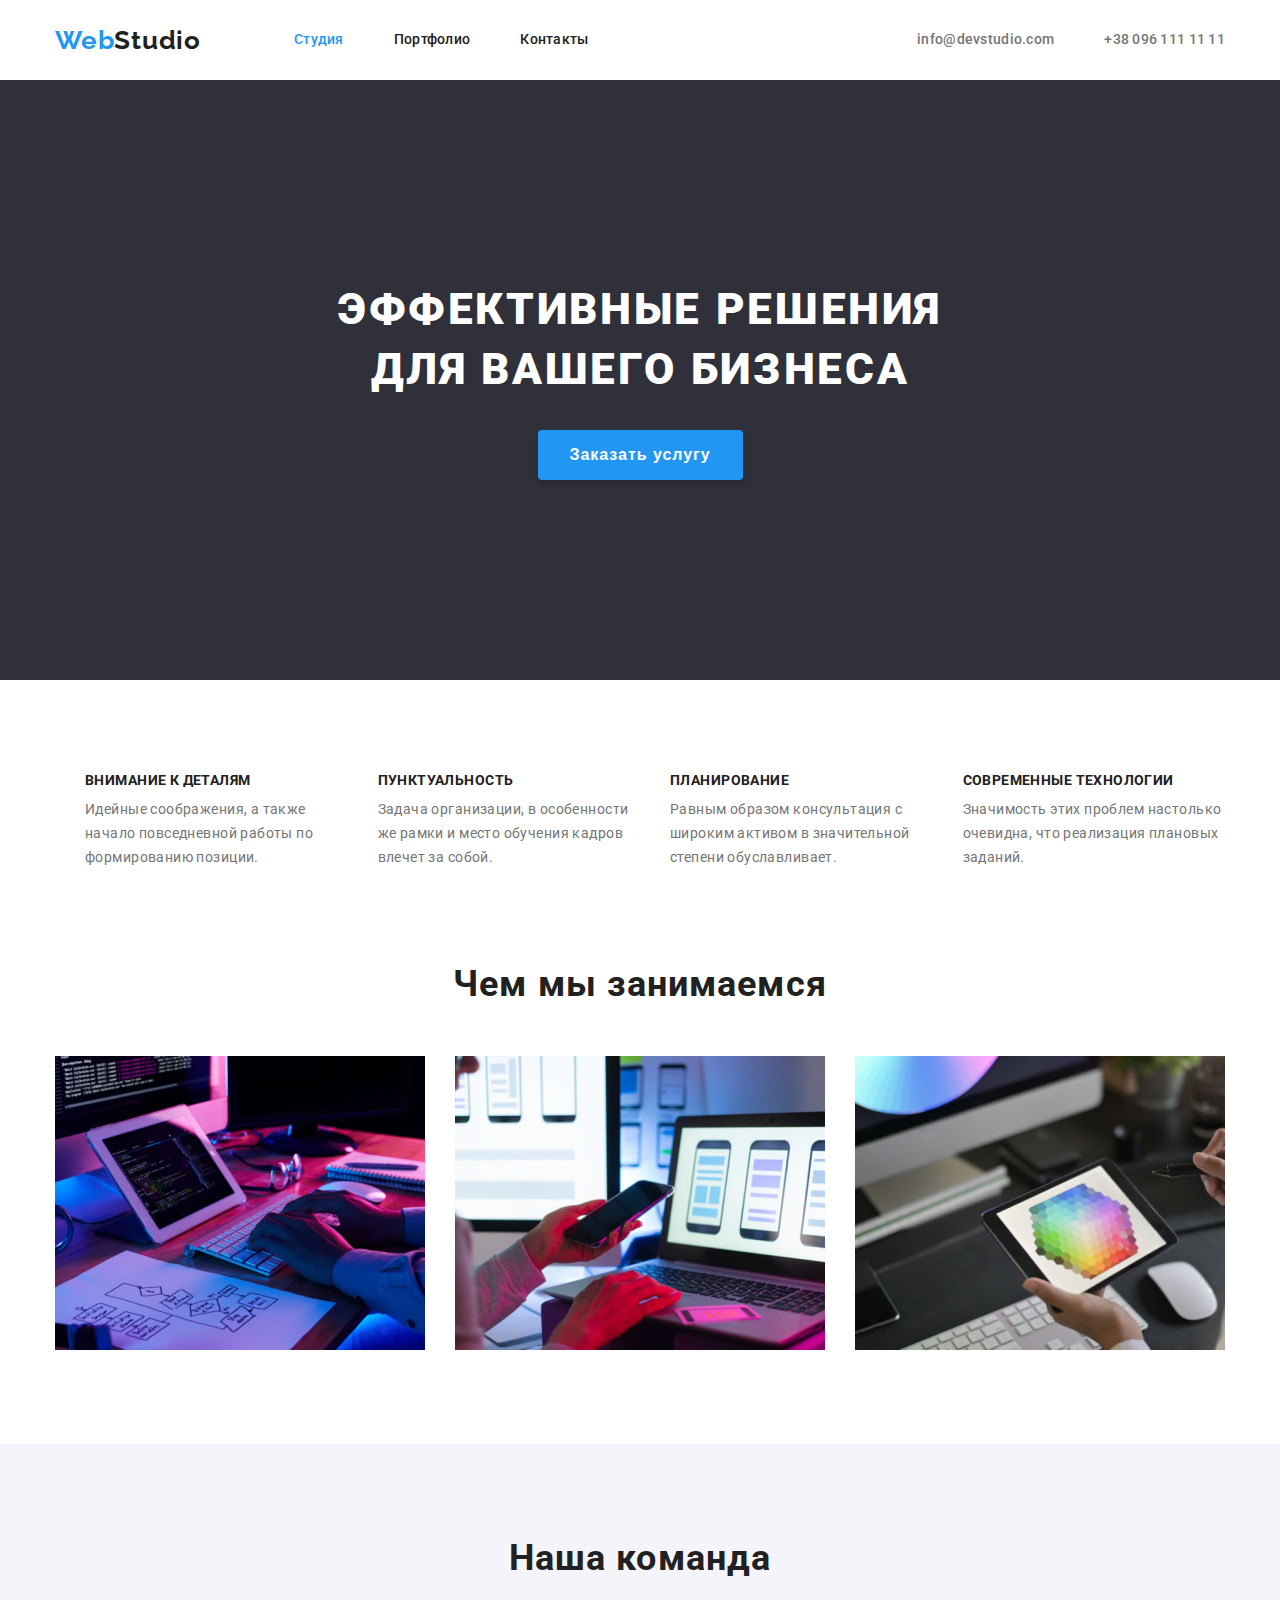
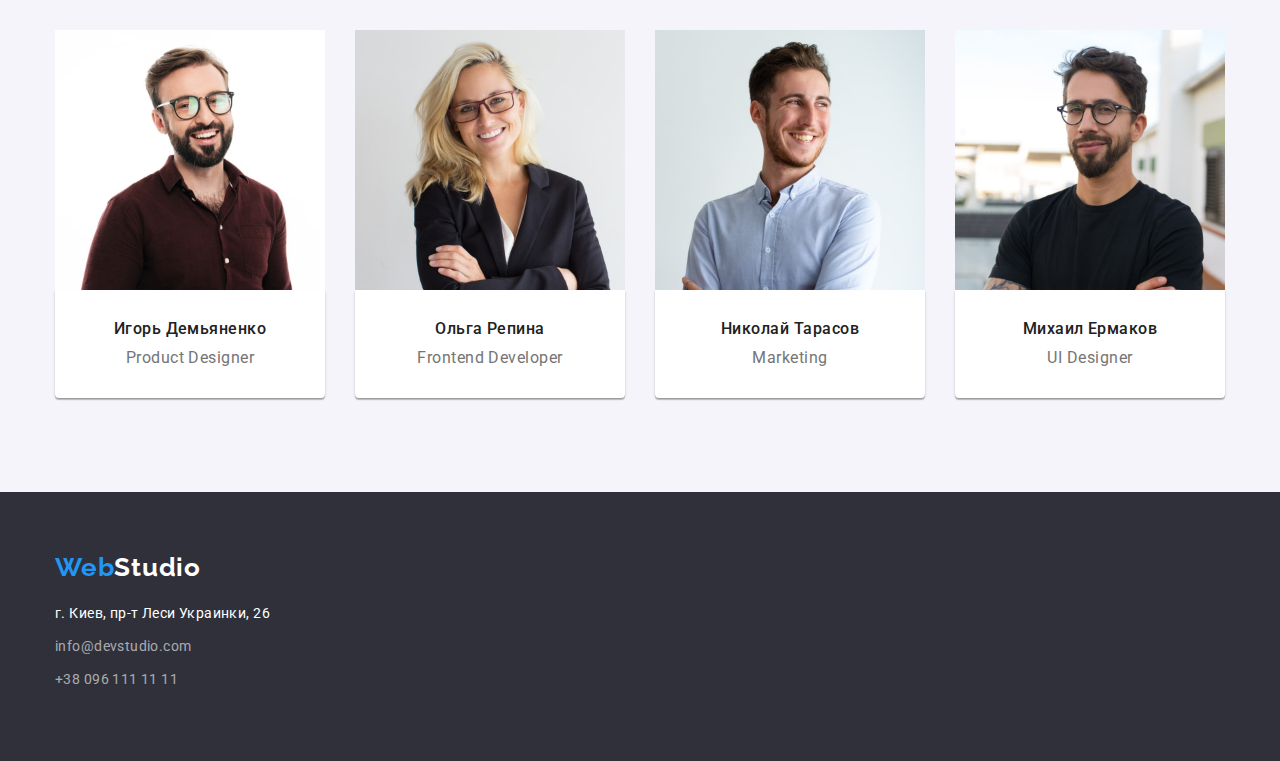
==== commit d4166ee1: "home work 3" ====
--- a/index.html
+++ b/index.html
@@ -47,7 +47,7 @@
         </ul>
       </div>
     </header>
-    <main class="main">
+    <main>
       <section class="main-section">
         <h1 class="main-title">Эффективные решения для вашего бизнеса</h1>
         <button class="main-button" type="button">Заказать услугу</button>
@@ -56,106 +56,106 @@
         <h2 class="visually-hidden" aria-hidden="true" tabindex="-1">
           заголовок скрыт
         </h2>
+        <div class="container">
+          <ul class="main-menu">
+            <li class="main-item">
+              <h3 class="main-item-title">Внимание к деталям</h3>
+              <p class="main-text">
+                Идейные соображения, а также начало повседневной работы по
+                формированию позиции.
+              </p>
+            </li>
+            <li class="main-item">
+              <h3 class="main-item-title">Пунктуальность</h3>
+              <p class="main-text">
+                Задача организации, в особенности же рамки и место обучения
+                кадров влечет за собой.
+              </p>
+            </li>
+            <li class="main-item">
+              <h3 class="main-item-title">Планирование</h3>
+              <p class="main-text">
+                Равным образом консультация с широким активом в значительной
+                степени обуславливает.
+              </p>
+            </li>
+            <li class="main-item">
+              <h3 class="main-item-title">Современные технологии</h3>
+              <p class="main-text">
+                Значимость этих проблем настолько очевидна, что реализация
+                плановых заданий.
+              </p>
+            </li>
+          </ul>
+        </div>
       </section>
-      <div class="container">
-        <ul class="main-menu">
-          <li class="main-item">
-            <h3 class="main-item-title">Внимание к деталям</h3>
-            <p class="main-text">
-              Идейные соображения, а также начало повседневной работы по
-              формированию позиции.
-            </p>
-          </li>
-          <li class="main-item">
-            <h3 class="main-item-title">Пунктуальность</h3>
-            <p class="main-text">
-              Задача организации, в особенности же рамки и место обучения кадров
-              влечет за собой.
-            </p>
-          </li>
-          <li class="main-item">
-            <h3 class="main-item-title">Планирование</h3>
-            <p class="main-text">
-              Равным образом консультация с широким активом в значительной
-              степени обуславливает.
-            </p>
-          </li>
-          <li class="main-item">
-            <h3 class="main-item-title">Современные технологии</h3>
-            <p class="main-text">
-              Значимость этих проблем настолько очевидна, что реализация
-              плановых заданий.
-            </p>
-          </li>
-        </ul>
-      </div>
       <section class="section-employment">
         <h2 class="employment-title">Чем мы занимаемся</h2>
+        <div class="container">
+          <ul class="employment-menu">
+            <li class="employment-item">
+              <img src="./images/image1.jpg" alt="клавиатура" />
+            </li>
+            <li class="employment-item">
+              <img src="./images/image2.jpg" alt="телефон" />
+            </li>
+            <li class="employment-item">
+              <img src="./images/image3.jpg" alt="планшет" />
+            </li>
+          </ul>
+        </div>
       </section>
-      <div class="container">
-        <ul class="employment-menu">
-          <li class="employment-item">
-            <img src="./images/image1.jpg" alt="клавиатура" />
-          </li>
-          <li class="employment-item">
-            <img src="./images/image2.jpg" alt="телефон" />
-          </li>
-          <li class="employment-item">
-            <img src="./images/image3.jpg" alt="планшет" />
-          </li>
-        </ul>
-      </div>
       <section class="section-personnel">
         <h2 class="personnel-title">Наша команда</h2>
+        <div class="container">
+          <ul class="personnel-menu">
+            <li class="personnel-item">
+              <img
+                class="personnel-img"
+                src="./images/imagea.jpg"
+                alt="игорь_демьяненко"
+              />
+              <div class="personnel-container">
+                <h3 class="personnel-name">Игорь Демьяненко</h3>
+                <p class="personnel-profession" lang="en">Product Designer</p>
+              </div>
+            </li>
+            <li class="personnel-item">
+              <img
+                class="personnel-img"
+                src="./images/imageb.jpg"
+                alt="ольга_репина"
+              />
+              <div class="personnel-container">
+                <h3 class="personnel-name">Ольга Репина</h3>
+                <p class="personnel-profession" lang="en">Frontend Developer</p>
+              </div>
+            </li>
+            <li class="personnel-item">
+              <img
+                class="personnel-img"
+                src="./images/imagec.jpg"
+                alt="николай_тарасов"
+              />
+              <div class="personnel-container">
+                <h3 class="personnel-name">Николай Тарасов</h3>
+                <p class="personnel-profession" lang="en">Marketing</p>
+              </div>
+            </li>
+            <li class="personnel-item">
+              <img
+                class="personnel-img"
+                src="./images/imaged.jpg"
+                alt="михаил_ермаков"
+              />
+              <div class="personnel-container">
+                <h3 class="personnel-name">Михаил Ермаков</h3>
+                <p class="personnel-profession" lang="en">UI Designer</p>
+              </div>
+            </li>
+          </ul>
+        </div>
       </section>
-      <div class="container">
-        <ul class="personnel-menu">
-          <li class="personnel-item">
-            <img
-              class="personnel-img"
-              src="./images/imagea.jpg"
-              alt="игорь_демьяненко"
-            />
-            <div class="personnel-container">
-              <h3 class="personnel-name">Игорь Демьяненко</h3>
-              <p class="personnel-profession" lang="en">Product Designer</p>
-            </div>
-          </li>
-          <li class="personnel-item">
-            <img
-              class="personnel-img"
-              src="./images/imageb.jpg"
-              alt="ольга_репина"
-            />
-            <div class="personnel-container">
-              <h3 class="personnel-name">Ольга Репина</h3>
-              <p class="personnel-profession" lang="en">Frontend Developer</p>
-            </div>
-          </li>
-          <li class="personnel-item">
-            <img
-              class="personnel-img"
-              src="./images/imagec.jpg"
-              alt="николай_тарасов"
-            />
-            <div class="personnel-container">
-              <h3 class="personnel-name">Николай Тарасов</h3>
-              <p class="personnel-profession" lang="en">Marketing</p>
-            </div>
-          </li>
-          <li class="personnel-item">
-            <img
-              class="personnel-img"
-              src="./images/imaged.jpg"
-              alt="михаил_ермаков"
-            />
-            <div class="personnel-container">
-              <h3 class="personnel-name">Михаил Ермаков</h3>
-              <p class="personnel-profession" lang="en">UI Designer</p>
-            </div>
-          </li>
-        </ul>
-      </div>
     </main>
     <footer class="footer">
       <div class="container">
--- a/css/styles.css
+++ b/css/styles.css
@@ -104,15 +104,10 @@
 .contact-link:focus {
   color: #2196f3;
 }
-
-.main {
-}
 .main-section {
   background: #2f303a;
   padding-top: 200px;
-  padding-left: 0px;
   padding-bottom: 200px;
-  padding-right: 0px;
 }
 .main-title {
   font-weight: 900;
@@ -160,13 +155,11 @@
   margin: -1px;
 }
 .main-section-two {
-}
-.main-menu {
-  display: flex;
-  margin: -30px;
-  background: var(--background-color);
   padding-top: 94px;
   padding-bottom: 94px;
+}
+.main-menu {
+  display: flex;
 }
 .main-item {
   flex-basis: calc(100% / 4 - 30px);
@@ -191,23 +184,22 @@
   color: var(--main-color);
 }
 .section-employment {
-  background: var(--background-color);
-  margin: 0 auto;
-  padding-bottom: 50px;
+  padding-bottom: 94px;
   padding-top: 0px;
 }
-.employment-title {
+.employment-title,
+.personnel-title {
   font-weight: 700;
   font-size: 36px;
   line-height: 1.16;
   text-align: center;
   letter-spacing: 0.03em;
   color: var(--secondary-color);
+  padding-bottom: 50px;
 }
 .employment-menu {
   display: flex;
   margin-left: -30px;
-  padding-bottom: 94px;
 }
 .employment-item {
   background: var(--background-color);
@@ -216,22 +208,12 @@
 }
 .section-personnel {
   padding-top: 94px;
-  padding-bottom: 50px;
+  padding-bottom: 94px;
   background: #f5f4fa;
 }
-.personnel-title {
-  font-weight: 700;
-  font-size: 36px;
-  line-height: 1.16;
-  text-align: center;
-  letter-spacing: 0.03em;
-  color: var(--secondary-color);
-}
 .personnel-menu {
   display: flex;
   margin-left: -30px;
-  background: #f5f4fa;
-  padding-bottom: 94px;
 }
 .personnel-item {
   flex-basis: calc((100%-120px) / 4);
@@ -263,7 +245,9 @@
   color: var(--main-color);
 }
 .footer {
-  background-color: var(--secondary-color);
+  background: #2f303a;
+  padding-top: 60px;
+  padding-bottom: 60px;
 }
 .footer-logo {
   font-family: "Raleway";
@@ -323,19 +307,17 @@
   color: #2196f3;
 }
 /* portfolio*/
-.main-portfolio {
-  width: 1200px;
-  margin-left: auto;
-  margin-right: auto;
-}
-.portfolio-navigation {
-  padding-bottom: 34px;
-}
-.container-button-menu {
-  display: flex;
-  justify-content: center;
+.main-portfolio-section {
   padding-top: 94px;
   padding-bottom: 50px;
+  margin: 0 auto;
+}
+.portfolio-navigation {
+}
+
+.container-button-menu {
+  display: flex;
+  justify-content: center;
 }
 .container-button-item:not(:last-child) {
   margin-right: 8px;
@@ -376,11 +358,7 @@
   padding-bottom: 94px;
 }
 .work-item {
-  width: 370px;
-  background: #ffffff;
-  border: 1px solid #eeeeee;
-  box-sizing: border-box;
-  flex-basis: calc(100% / 3 - 30px);
+  flex-basis: calc((100% - 90px) / 3);
   margin-left: 30px;
   margin-bottom: 30px;
 }
@@ -392,6 +370,7 @@
   line-height: 2;
   letter-spacing: 0.06em;
   color: var(--secondary-color);
+  margin-bottom: 4px;
 }
 .work-text {
   font-family: "Roboto";
